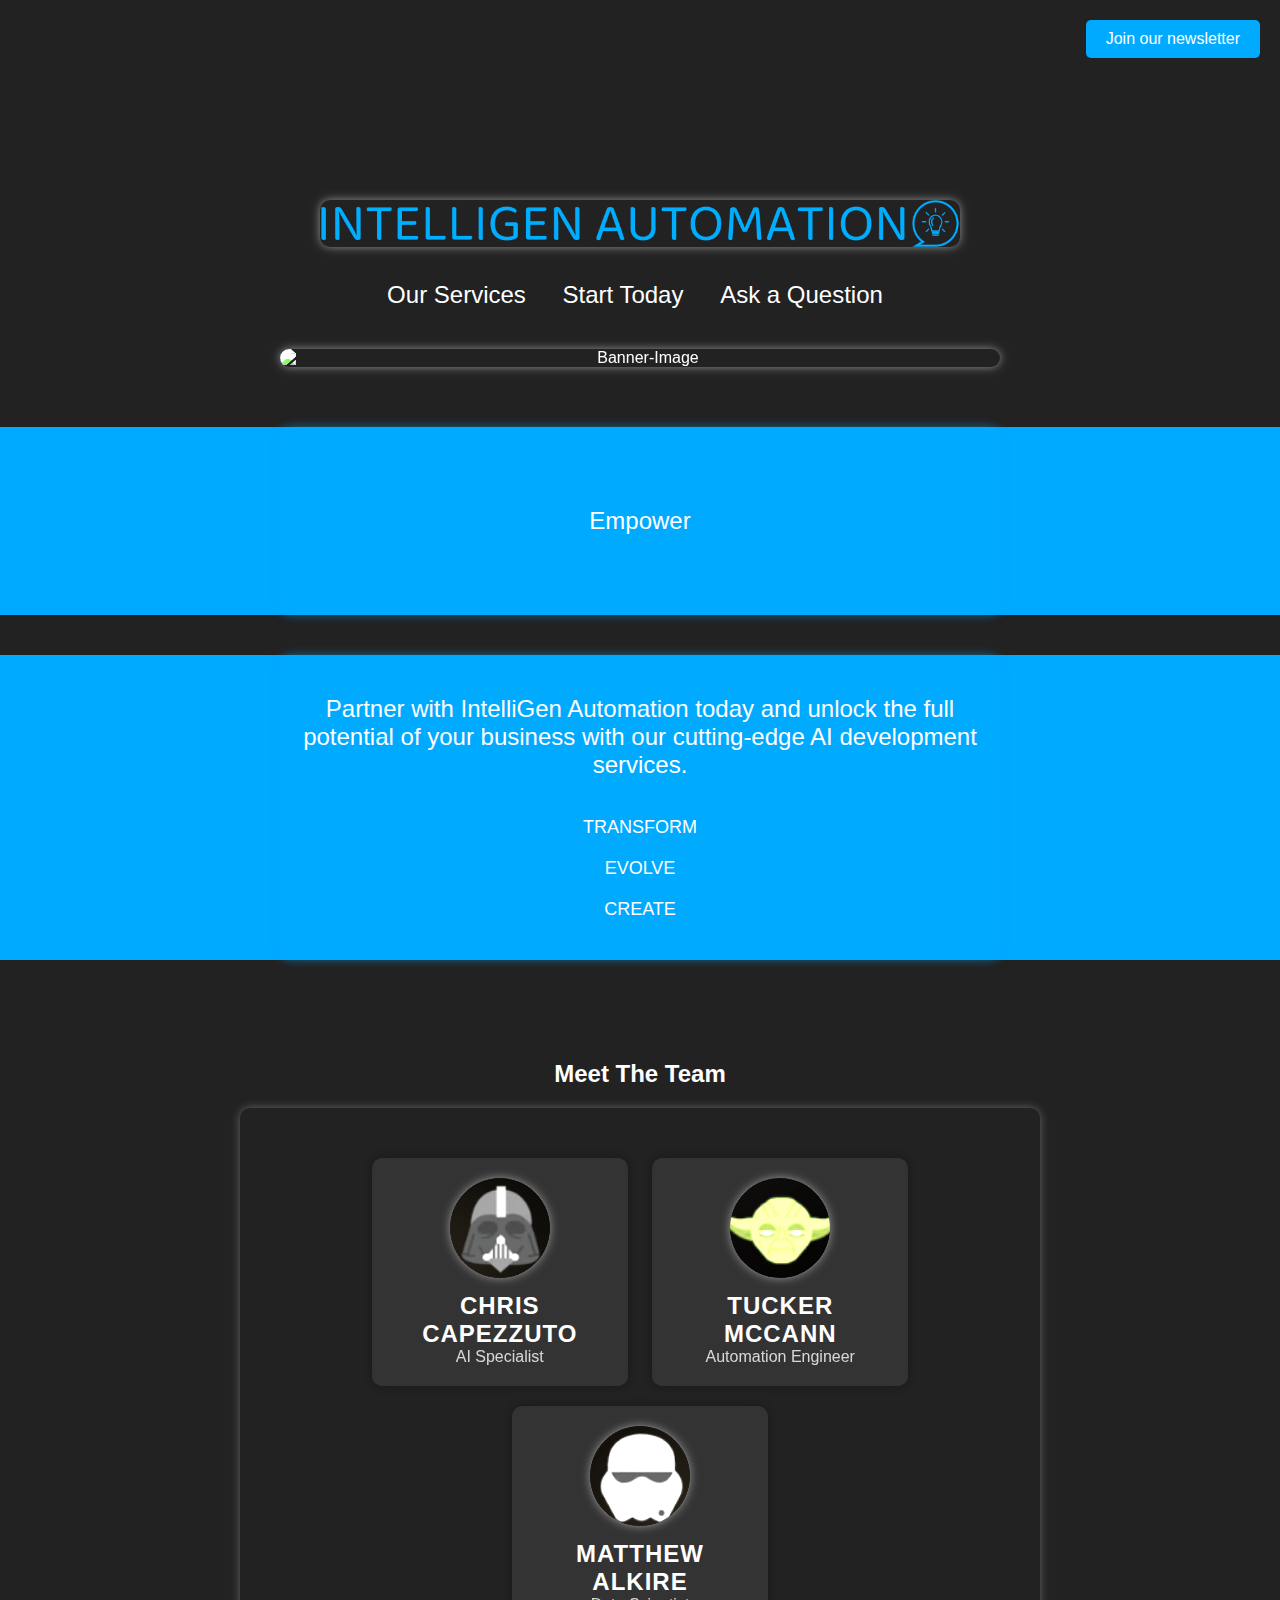
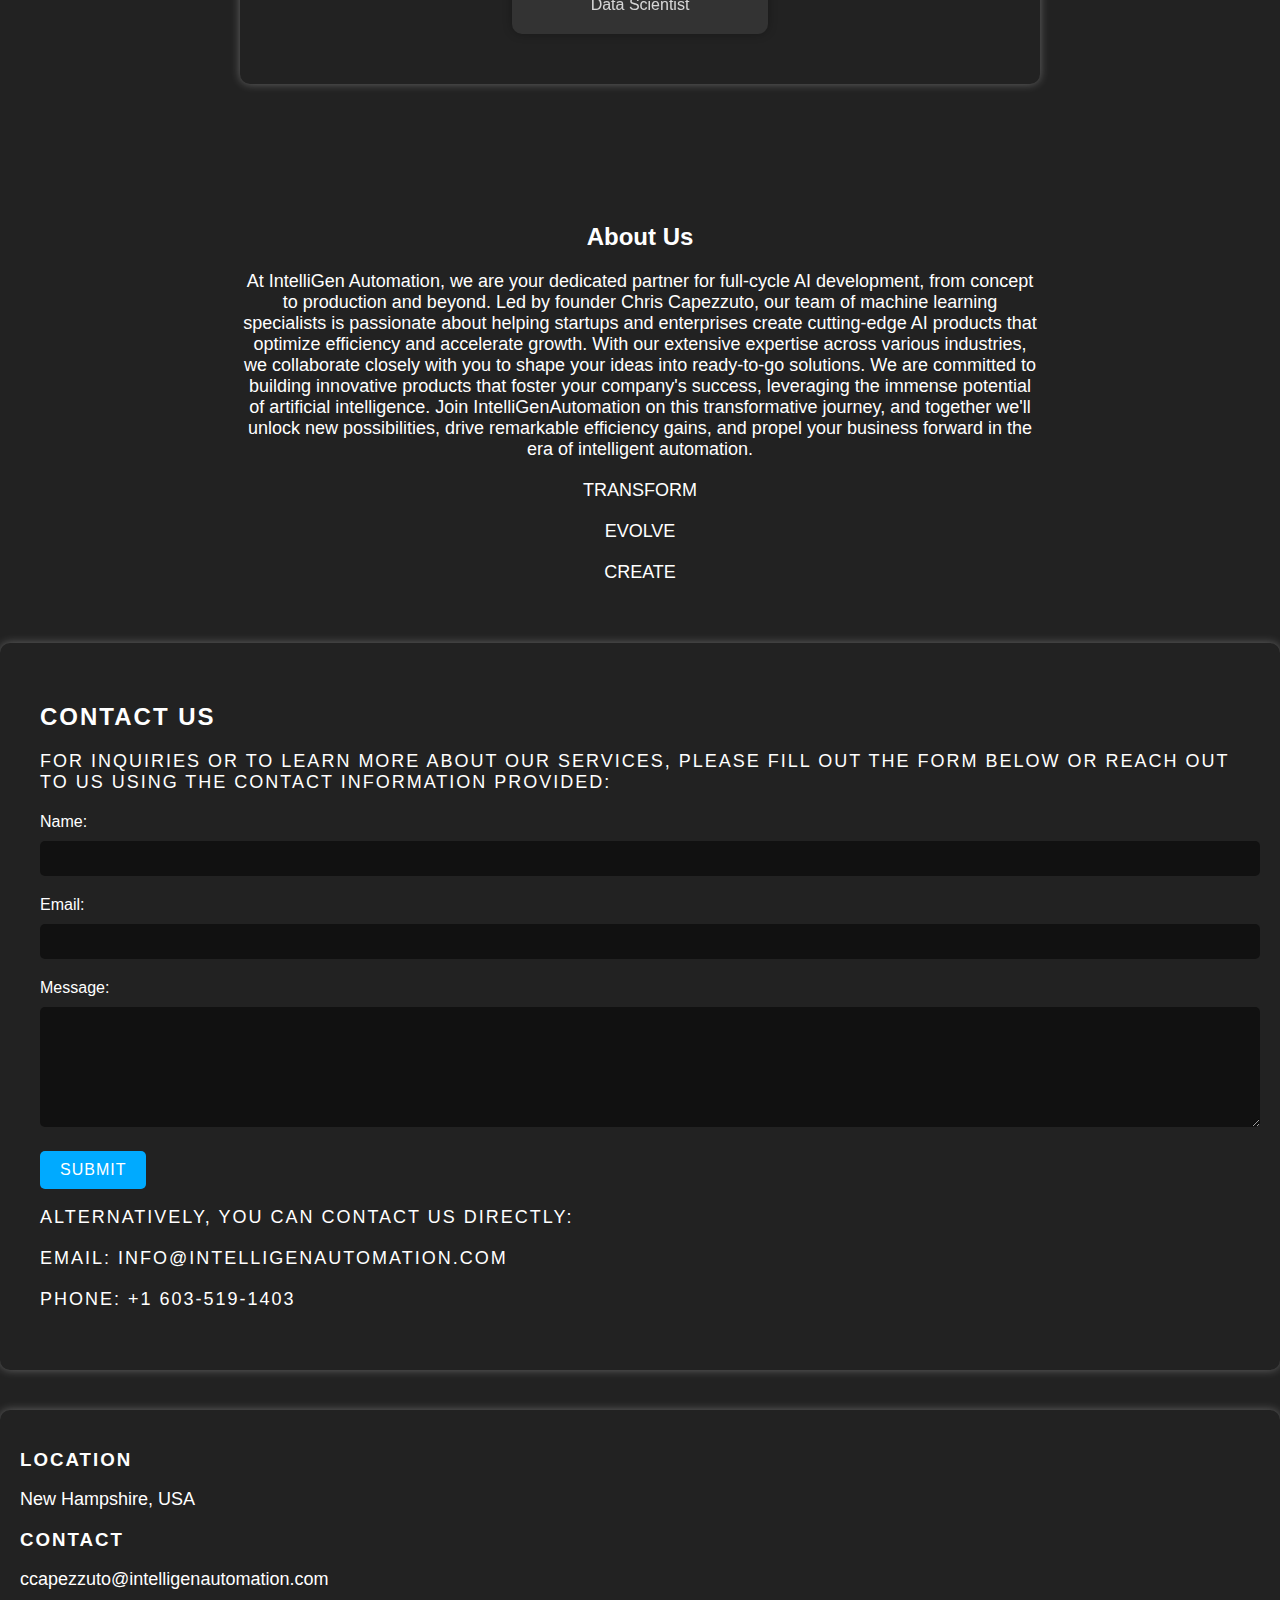
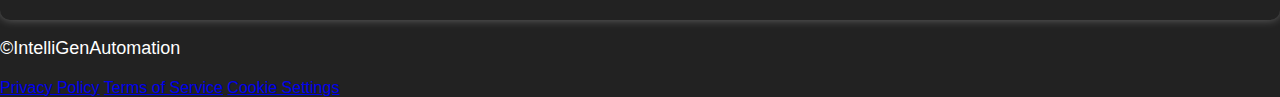
==== index.html @ 54eccbd4 "Add files via upload" ====
<!DOCTYPE html>
<html>
<head>
  <title>IntelliGen Automation</title>
  <style>

    body {
      background-color: #222;
      color: white;
      margin: 0;
      padding: 0;
      font-family: Arial, sans-serif;
    }

    .container {
      max-width: 800px;
      margin: 0 auto;
      padding: 40px;
      text-align: center;
    }

 .newsletter-button {
      position: absolute;
      top: 20px;
      right: 20px;
      padding: 10px 20px;
      background-color: #00aaff;
      color: white;
      border: none;
      border-radius: 5px;
      font-size: 16px;
      cursor: pointer;
    }

    h1 {
      font-size: 48px;
      margin-bottom: 20px;
      text-transform: ;
      letter-spacing: 2px;
    }

    p {
      font-size: 18px;
      margin-bottom: 20px;
    }

    .blue-background {
      background-color: #00aaff;
      padding: 20px;
      margin-bottom: 40px;
      border-radius: 10px;
      box-shadow: 0 0 10px rgba(0, 170, 255, 0.5);
  position: relative;
}

.blue-content {
  max-width: 800px;
  margin: 0 auto;
  width: 100%;
  text-align: center;
  position: relative;
  z-index: 1;
}

#empower-text {
  font-size: 24px;
  margin: 0;
  padding: 20px 0;
  color: white;
}

.blue-background::before {
  content: '';
  position: absolute;
  top: 0;
  left: 50%;
  transform: translateX(-50%);
  width: 100vw;
  height: 100%;
  background-color: #00aaff;
  z-index: -1;
}

    img {
      width: 100%;
      max-width: 800px;
      height: auto;
      filter: brightness(150%) saturate(100%);
      margin-bottom: 20px;
      border-radius: 10px;
    }

    .header {
      display: flex;
      flex-direction: column;
      align-items: center;
      margin-bottom: 40px;
      position: relative;
    }

    .nav-tabs {
      font-size: 24px;
      margin-top: 10px;
    }

    .nav-tabs ul {
      list-style-type: none;
      margin: 0;
      padding: 0;
    }

    .nav-tabs ul li {
      display: inline-block;
      margin-right: 10px;
    }

    .nav-tabs ul li a {
      color: white;
      text-decoration: none;
      padding: 5px 10px;
    }

    .nav-tabs ul li a:hover {
      background-color: #666;
      border-radius: 5px;
    }

    .team-section {
      background-color: #222;
      padding: 40px;
      margin-bottom: 40px;
      border-radius: 10px;
      box-shadow: 0 0 10px rgba(255, 255, 255, 0.3);
    }

    .team-member {
      display: inline-block;
      width: 30%;
      margin: 10px;
      padding: 20px;
      background-color: #333;
      border-radius: 10px;
      text-align: center;
      box-shadow: 0 0 10px rgba(0, 0, 0, 0.3);
    }

    .team-member img {
      width: 100px;
      height: 100px;
      border-radius: 50%;
      object-fit: cover;
      margin-bottom: 10px;
    }

    .team-member h3 {
      font-size: 24px;
      margin: 0;
      text-transform: uppercase;
      letter-spacing: 1px;
    }

    .team-member p {
      font-size: 16px;
      margin: 0;
      opacity: 0.8;
    }

    .contact-section {
      background-color: #222;
      padding: 40px;
      margin-bottom: 40px;
      border-radius: 10px;
      box-shadow: 0 0 10px rgba(255, 255, 255, 0.3);
    }

    .contact-section h2,
    .contact-section p {
      color: white;
      text-transform: uppercase;
      letter-spacing: 2px;
    }

    .contact-section form {
      margin-top: 20px;
    }

    .contact-section label {
      display: block;
      font-size: 16px;
      margin-bottom: 10px;
      text-align: left;
    }

    .contact-section input[type="text"],
    .contact-section input[type="email"],
    .contact-section textarea {
      width: 100%;
      padding: 10px;
      border-radius: 5px;
      border: none;
      background-color: #111;
      color: white;
      margin-bottom: 20px;
    }

    .contact-section textarea {
      height: 100px;
    }

    .contact-section input[type="submit"] {
      background-color: #00aaff;
      color: white;
      padding: 10px 20px;
      border: none;
      border-radius: 5px;
      cursor: pointer;
      font-size: 16px;
      text-transform: uppercase;
      letter-spacing: 1px;
      transition: background-color 0.3s ease;
    }

    .contact-section input[type="submit"]:hover {
      background-color: #0094d8;
    }

    .bottom-section {
      background-color: #222;
      padding: 20px;
      border-radius: 10px;
      box-shadow: 0 0 10px rgba(255, 255, 255, 0.3);
    }

    .bottom-section h3 {
      color: white;
      text-transform: uppercase;
      letter-spacing: 2px;
      margin-bottom: 10px;
    }

    .bottom-section p {
      color: white;
      margin-bottom: 10px;
    }

 img {
    box-shadow: 0 0 10px rgba(255, 255, 255, 0.5);
  }

.about-section h2 {
      font-size: 50px;
      margin: 0;
   .logo-container {
      text-align: center;
    }


    .logo {
      width: 400px; /* Adjust the width to make it larger */
      height: auto;
    }

 body {
      background-color: black;
      color: white;
      font-family: Arial, sans-serif;
      margin: 0; /* Remove default body margin */
    }

    .container {
      max-width: 800px;
      margin: 0 auto;
      padding: 40px;
      text-align: center;
      display: flex; /* Use flexbox to center the logo horizontally */
      justify-content: center;
      align-items: center;
      flex-direction: column; /* Vertically stack elements */
    }

    .logo-container {
      position: absolute;
      top: 20px;
      left: 20px; /* Change right to left to position at top left corner */
    }

    .logo-button {
      display: inline-block;
      padding: 10px 15px;
      border: 1px solid white;
      border-radius: 5px;
      background-color: transparent;
      text-decoration: none;
    }

    .logo {
      width: 150px; /* Adjust the width to your logo's size */
      height: auto;
    }

    .footer {
      margin-top: 20px;
    }

    .footer-links {
      display: flex;
      justify-content: center;
    }

    .footer-links a {
      color: white;
      margin: 0 10px;
      text-decoration: none;
    }
  </style>
 <script>
    document.addEventListener("DOMContentLoaded", function() {
      animateText("empower-text");
    });

    function animateText(elementId) {
      var element = document.getElementById(elementId);
      var text = element.innerHTML;
      element.innerHTML = "";

      var index = 0;
      var timer = setInterval(function() {
        element.innerHTML += text[index];
        index++;
        if (index >= text.length) {
          clearInterval(timer);
        }
      }, 100);
    }

  </script>

</head>
<body>
  <div class="container">
<div class="container">

    </div>

 <div class="container">
    <button class="newsletter-button">Join our newsletter</button>

    <div class="header">
<div class="container">
    <div class="logo-container">
      <!-- Add the "logo" class to the logo -->
      <img src="logo.png" alt="IntelliGen Automation Logo" class="logo">
    </div>
      <div class="nav-tabs">
        <ul>
          <li><a href="OurServices.html">Our Services</a></li>
          <li><a href="StartToday.html">Start Today</a></li>
  <li><a href="Askaquestion.html">Ask a Question</a></li>
        </ul>
      </div>
    </div>
<img src="file:///C:/Users/Chris/Desktop/IntelliGenAutomation/imagebanner.png" alt="Banner-Image">
  </div>


   <div class="blue-background">
  <div class="blue-content">
    <div class="container">
      <p id="empower-text" class="letter-anim">Empowering businesses through AI-driven solutions.</p>
    </div>
  </div>
</div>

   <div class="blue-background">
  <div class="blue-content">
    <p id="empower-text" class="letter-anim"> Partner with IntelliGen Automation today and unlock the full potential of your business with our cutting-edge AI development services.</p>
<p>TRANSFORM</p>
  </div>
<p>EVOLVE</p>
<p>CREATE</p>

  </div>
</div>



      <div id="meet-the-team">
        <h2>Meet The Team</h2>
        <div class="team-section">
          <div class="team-member">
            <img src="vader.png" alt="vader">
            <h3>Chris Capezzuto</h3>
            <p>AI Specialist</p>
          </div>
          <div class="team-member">
            <img src="yoda.png" alt="yoda">
            <h3>Tucker McCann</h3>
            <p>Automation Engineer</p>
          </div>
          <div class="team-member">
            <img src="trooper.png" alt="trooper">
            <h3>Matthew Alkire</h3>
            <p>Data Scientist</p>
          </div>
        </div>
      </div>
    </div>

  <div class="about-section">
  </div>
  </div>
  <div class="container">
        <h2>About Us</h2>
        <p>At IntelliGen Automation, we are your dedicated partner for full-cycle AI development, from concept to production and beyond. Led by founder Chris Capezzuto, our team of machine learning specialists is passionate about helping startups and enterprises create cutting-edge AI products that optimize efficiency and accelerate growth. With our extensive expertise across various industries, we collaborate closely with you to shape your ideas into ready-to-go solutions. We are committed to building innovative products that foster your company's success, leveraging the immense potential of artificial intelligence. Join IntelliGenAutomation on this transformative journey, and together we'll unlock new possibilities, drive remarkable efficiency gains, and propel your business forward in the era of intelligent automation.</p>
<p>TRANSFORM</p>
<p>EVOLVE</p>
<p>CREATE</p>
  </div>

        <!-- Add more content as needed -->
      </div>
  </div>
  </div>
  </div>
    </div>

    <div class="contact-section">
      <div id="contact">
        <h2>Contact Us</h2>
        <p>For inquiries or to learn more about our services, please fill out the form below or reach out to us using the contact information provided:</p>

        <form>
          <label for="name">Name:</label>
          <input type="text" id="name" name="name" required>

          <label for="email">Email:</label>
          <input type="email" id="email" name="email" required>

          <label for="message">Message:</label>
          <textarea id="message" name="message" required></textarea>

          <input type="submit" value="Submit">
        </form>

        <p>Alternatively, you can contact us directly:</p>
        <p>Email: info@intelligenautomation.com</p>
        <p>Phone: +1 603-519-1403</p>
      </div>
    </div>

    <div class="bottom-section">
      <h3>Location</h3>
      <p>New Hampshire, USA</p>
      <h3>Contact</h3>
      <p>ccapezzuto@intelligenautomation.com</p>
    </div>
  </div>

    <div class="footer">
      <p>©IntelliGenAutomation</p>
      <div class="footer-links">
        <a href="#">Privacy Policy</a>
        <a href="#">Terms of Service</a>
        <a href="#">Cookie Settings</a>
      </div>
    </div>
  </div>
</body>
</html>
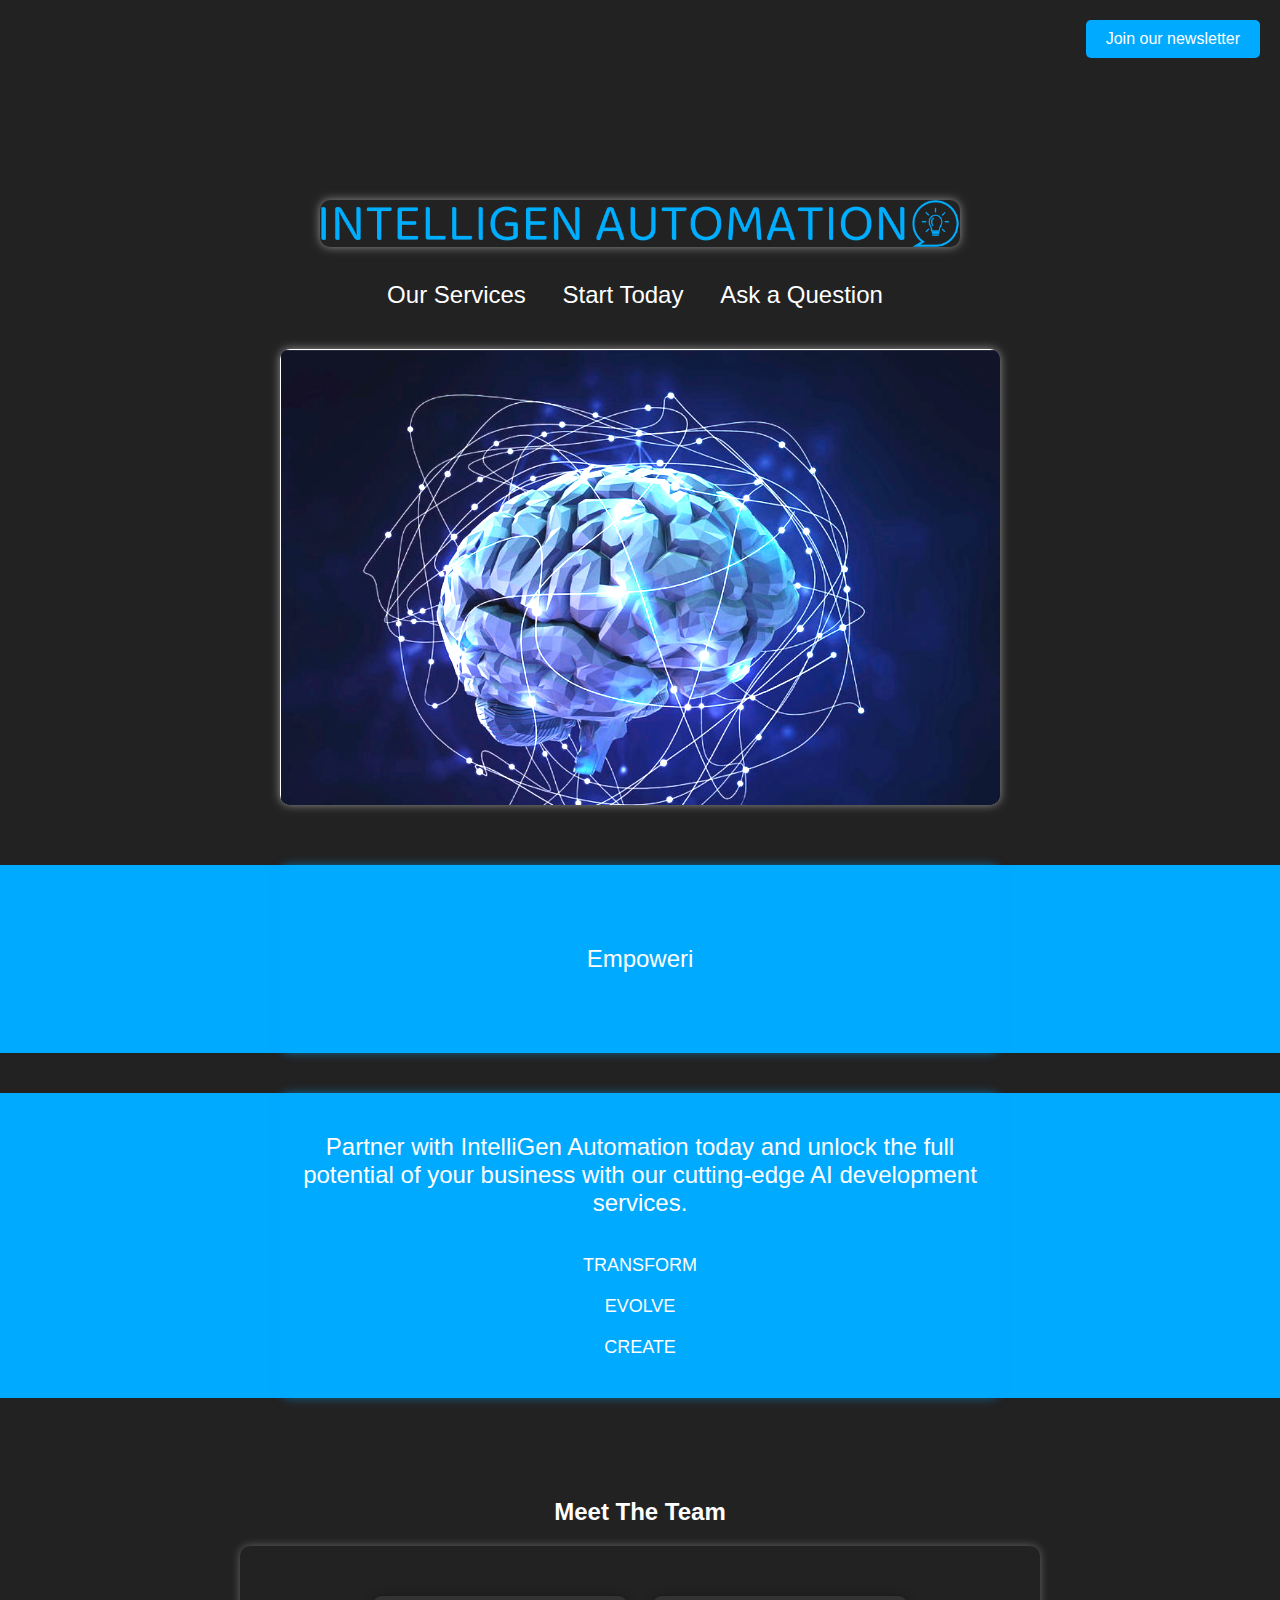
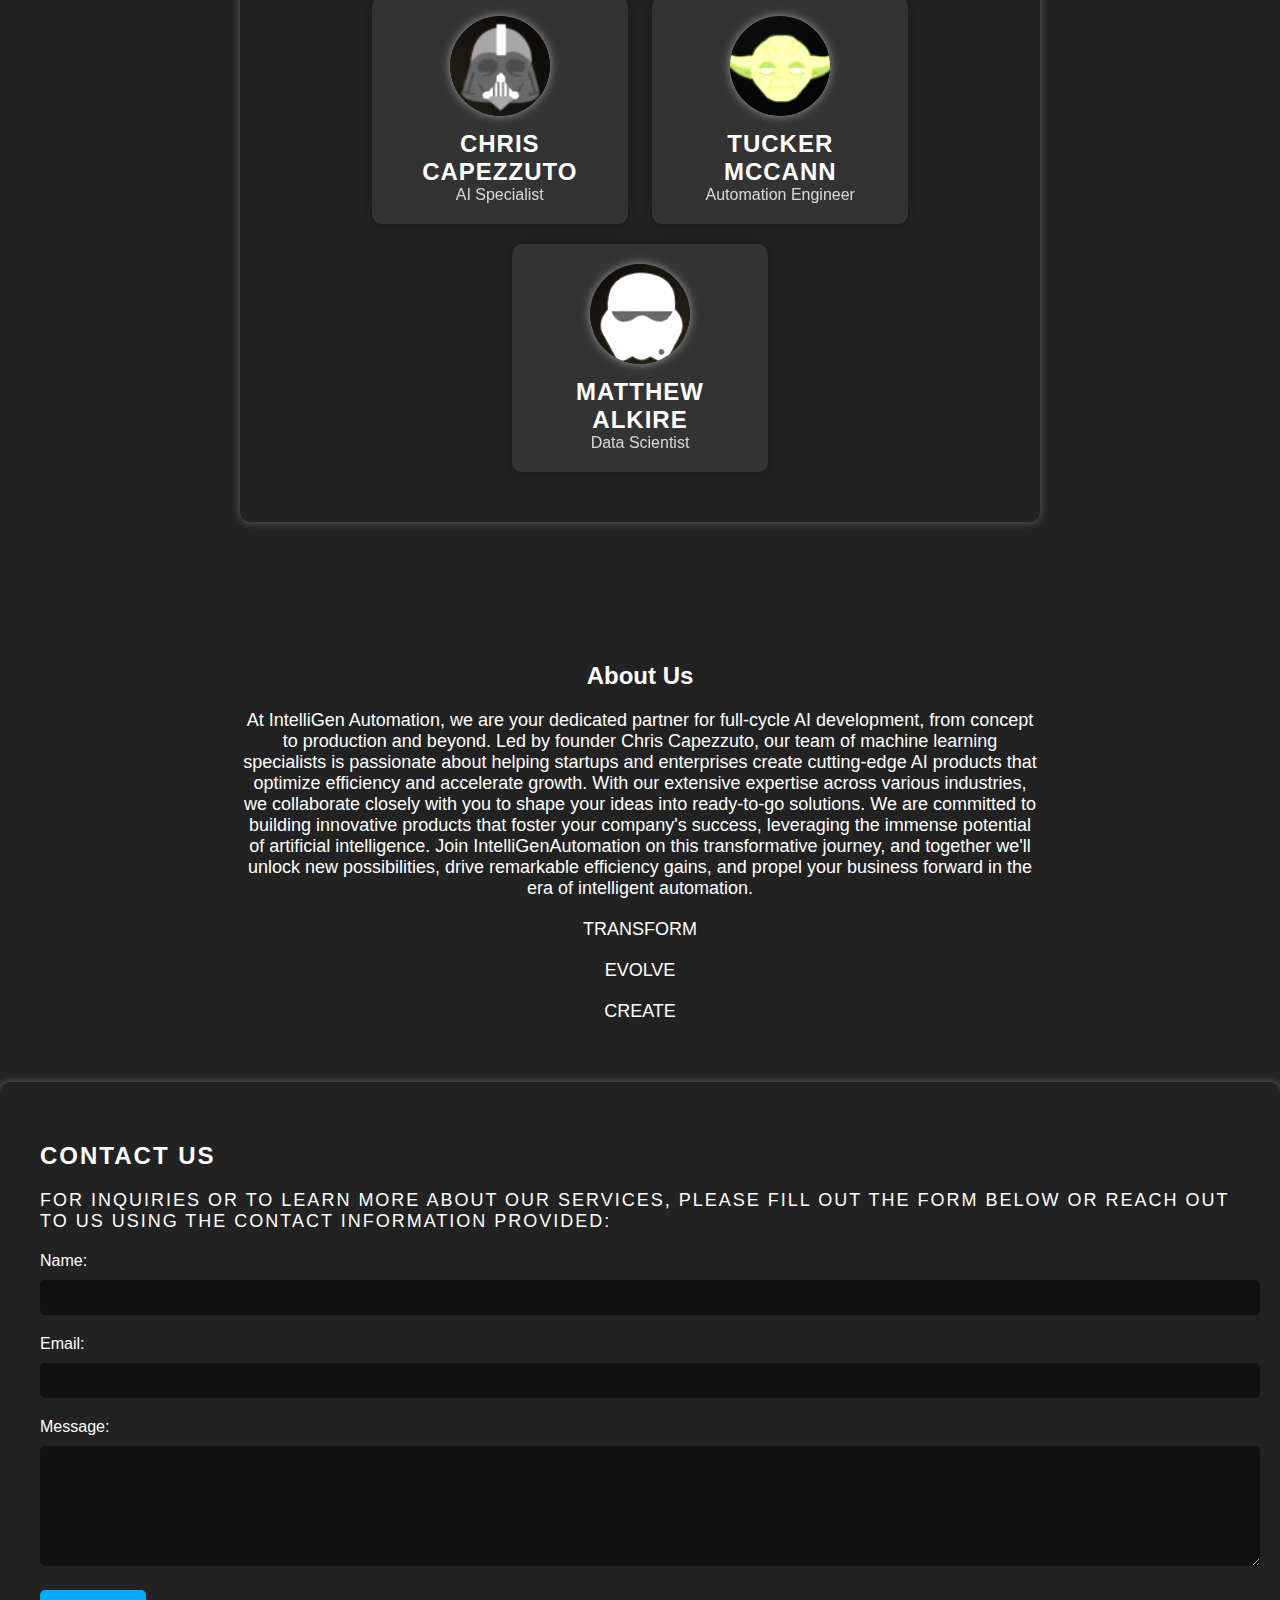
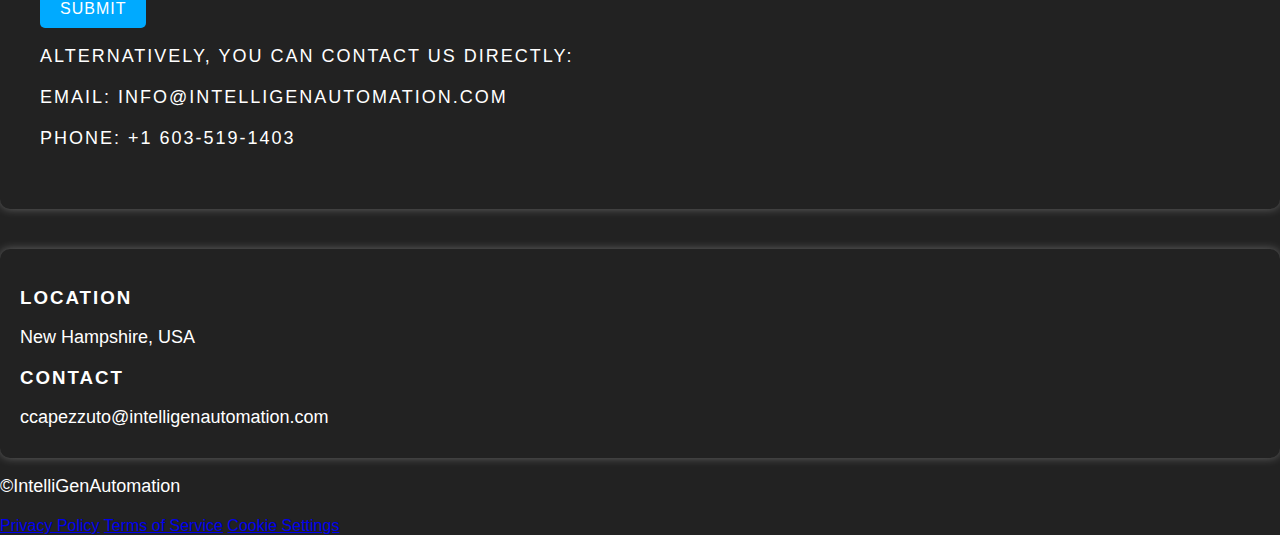
==== commit 4916a766: "Add files via upload" ====
--- a/index.html
+++ b/index.html
@@ -359,7 +359,7 @@
         </ul>
       </div>
     </div>
-<img src="file:///C:/Users/Chris/Desktop/IntelliGenAutomation/imagebanner.png" alt="Banner-Image">
+ <img src="imagebanner.png" alt="image banner" >
   </div>
 
 
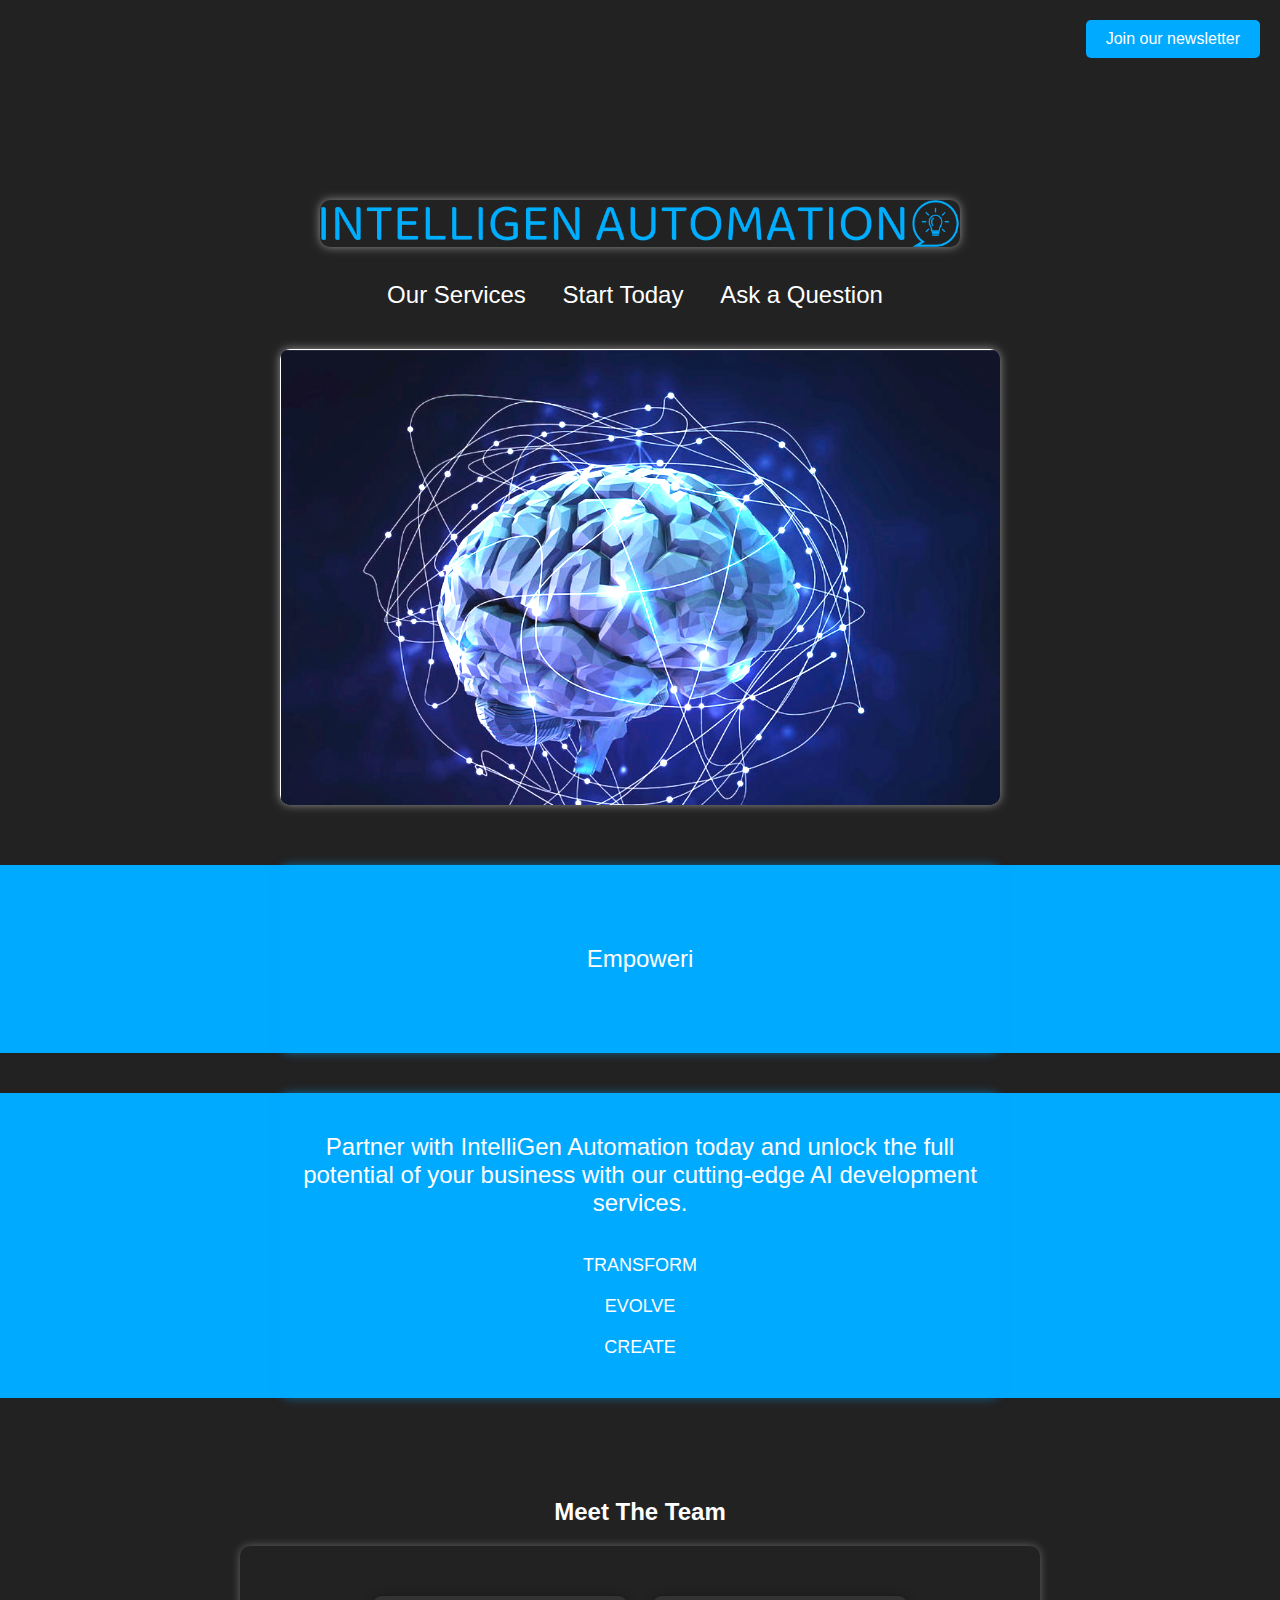
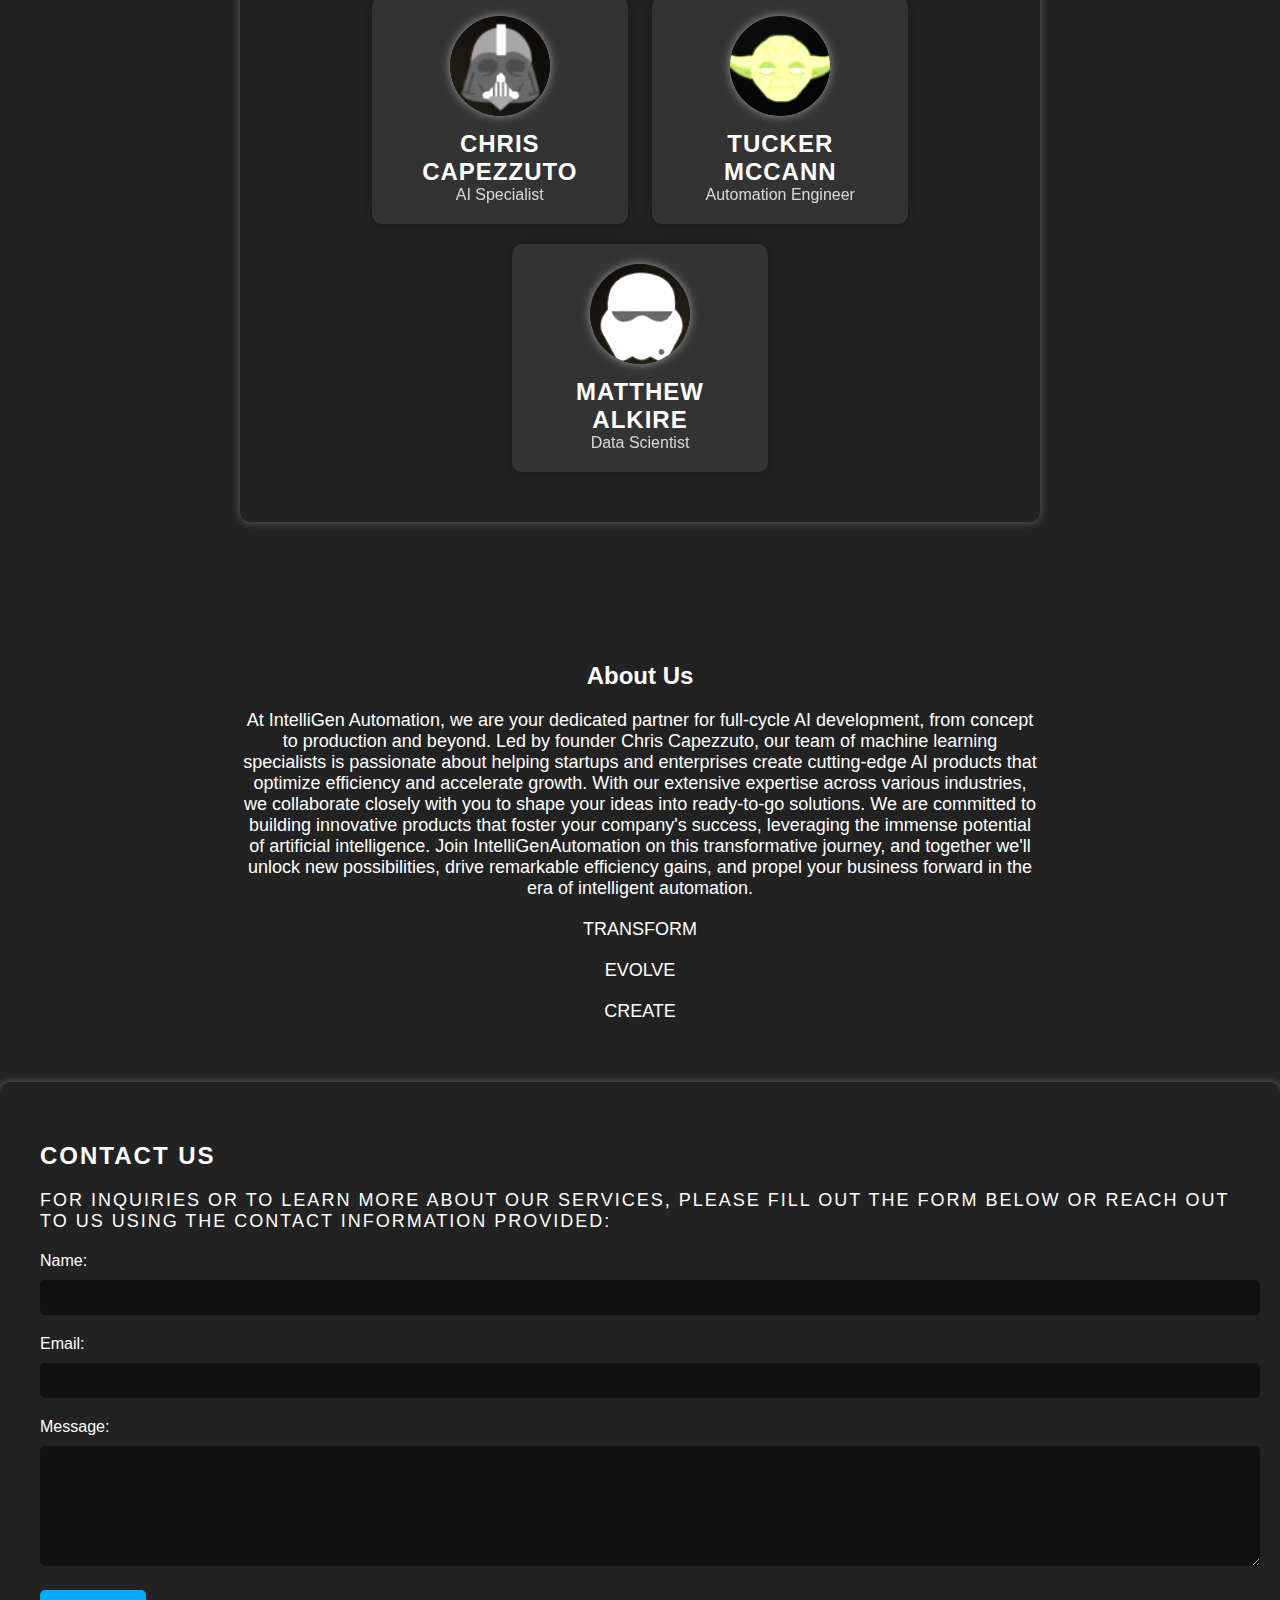
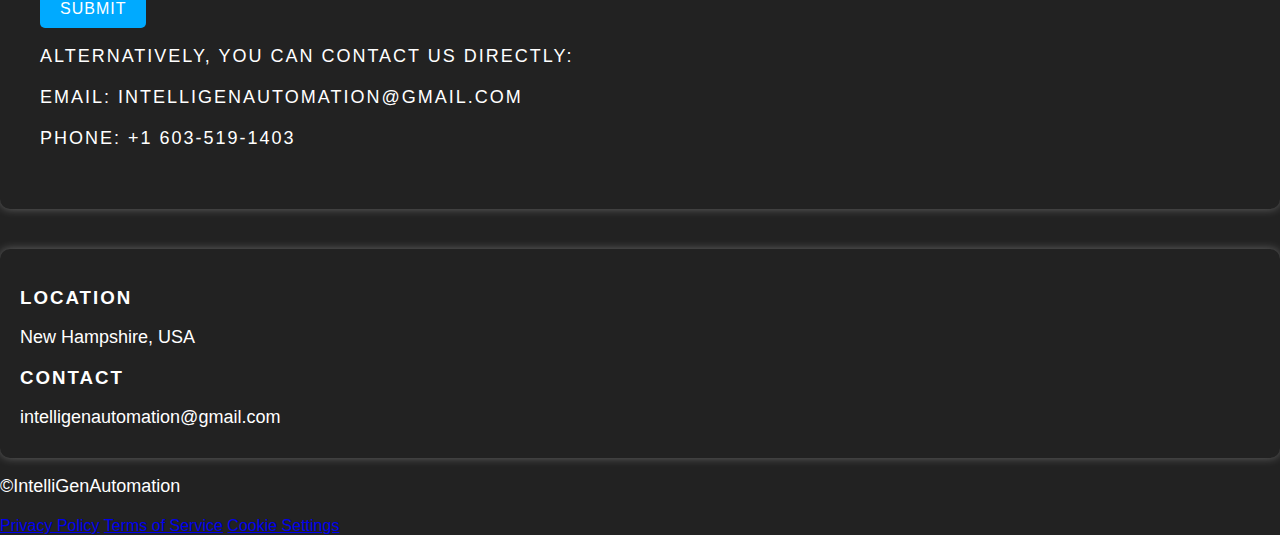
==== commit 6f7143f8: "Add files via upload" ====
--- a/index.html
+++ b/index.html
@@ -443,7 +443,7 @@
         </form>
 
         <p>Alternatively, you can contact us directly:</p>
-        <p>Email: info@intelligenautomation.com</p>
+        <p>Email: intelligenautomation@gmail.com </p>
         <p>Phone: +1 603-519-1403</p>
       </div>
     </div>
@@ -452,7 +452,7 @@
       <h3>Location</h3>
       <p>New Hampshire, USA</p>
       <h3>Contact</h3>
-      <p>ccapezzuto@intelligenautomation.com</p>
+      <p>intelligenautomation@gmail.com</p>
     </div>
   </div>
 
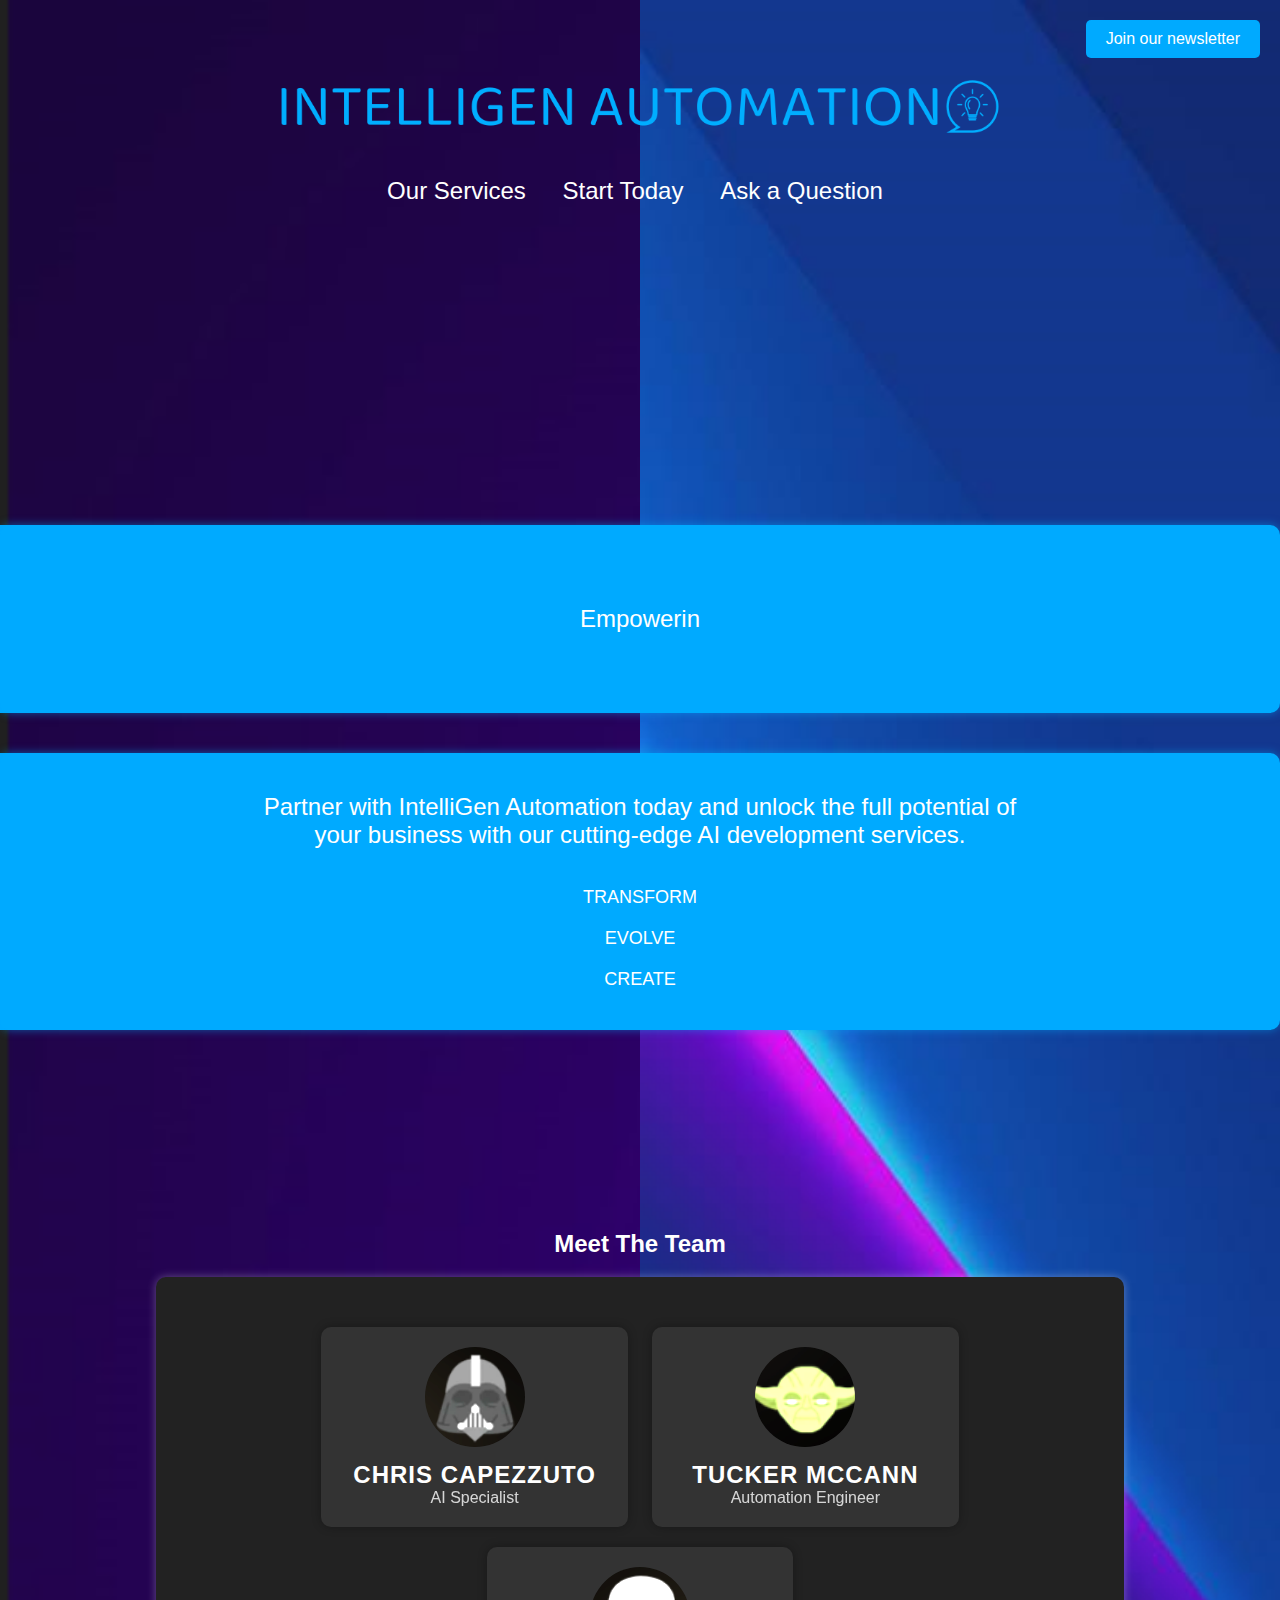
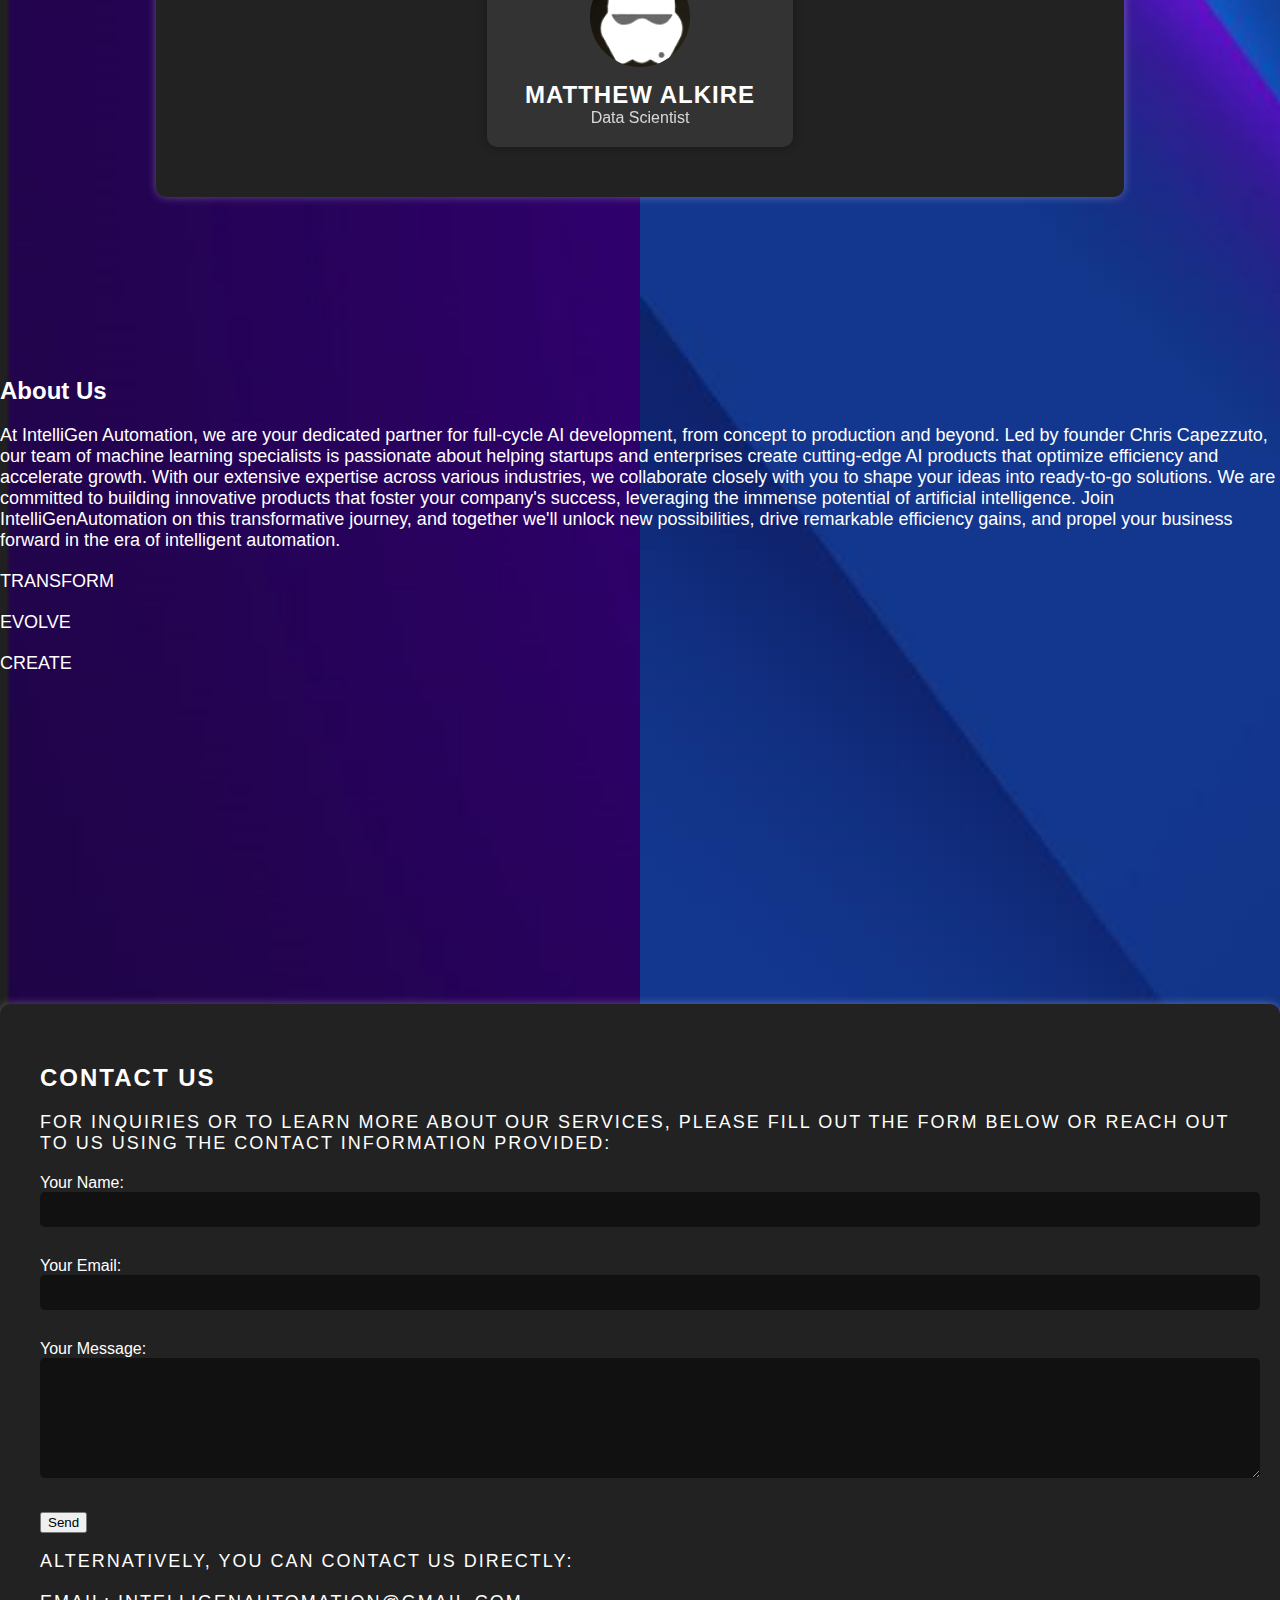
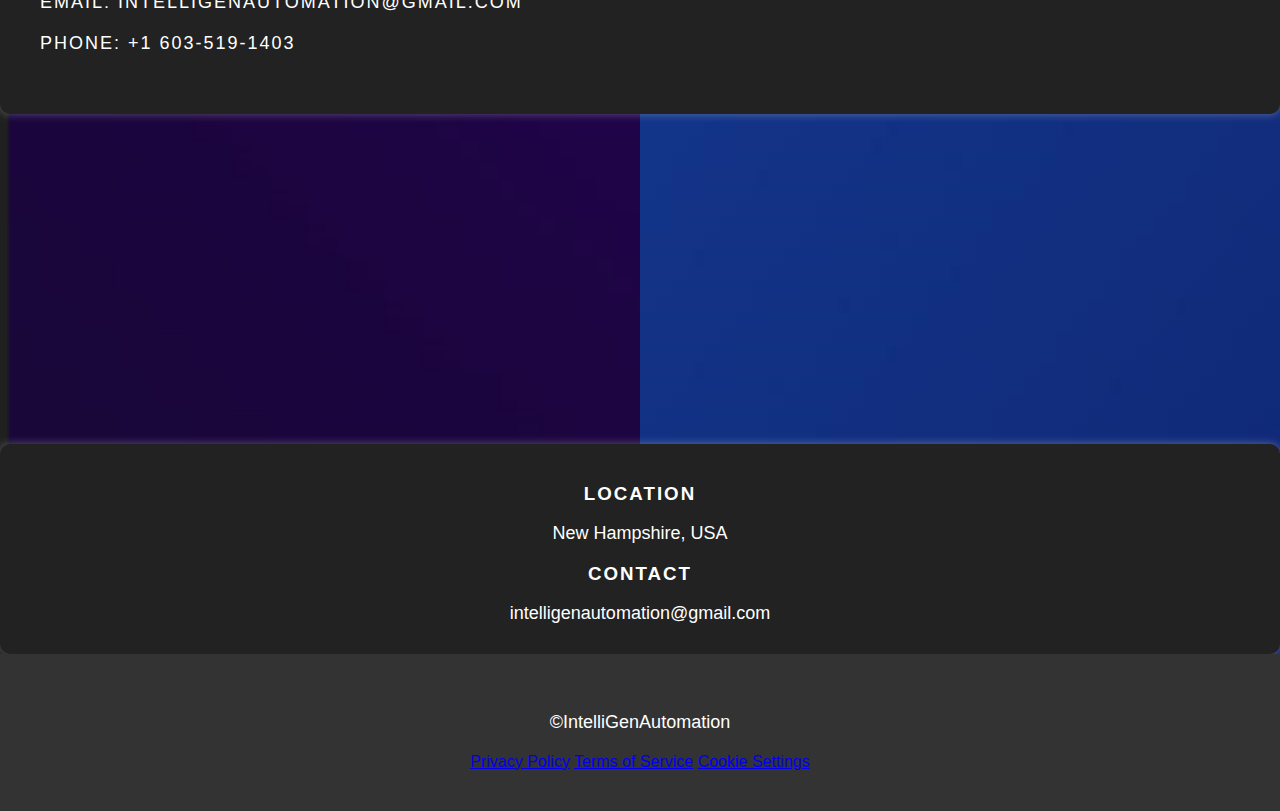
==== commit b8f44d39: "Add files via upload" ====
--- a/index.html
+++ b/index.html
@@ -1,318 +1,7 @@
 <!DOCTYPE html>
 <html>
 <head>
-  <title>IntelliGen Automation</title>
-  <style>
 
-    body {
-      background-color: #222;
-      color: white;
-      margin: 0;
-      padding: 0;
-      font-family: Arial, sans-serif;
-    }
-
-    .container {
-      max-width: 800px;
-      margin: 0 auto;
-      padding: 40px;
-      text-align: center;
-    }
-
- .newsletter-button {
-      position: absolute;
-      top: 20px;
-      right: 20px;
-      padding: 10px 20px;
-      background-color: #00aaff;
-      color: white;
-      border: none;
-      border-radius: 5px;
-      font-size: 16px;
-      cursor: pointer;
-    }
-
-    h1 {
-      font-size: 48px;
-      margin-bottom: 20px;
-      text-transform: ;
-      letter-spacing: 2px;
-    }
-
-    p {
-      font-size: 18px;
-      margin-bottom: 20px;
-    }
-
-    .blue-background {
-      background-color: #00aaff;
-      padding: 20px;
-      margin-bottom: 40px;
-      border-radius: 10px;
-      box-shadow: 0 0 10px rgba(0, 170, 255, 0.5);
-  position: relative;
-}
-
-.blue-content {
-  max-width: 800px;
-  margin: 0 auto;
-  width: 100%;
-  text-align: center;
-  position: relative;
-  z-index: 1;
-}
-
-#empower-text {
-  font-size: 24px;
-  margin: 0;
-  padding: 20px 0;
-  color: white;
-}
-
-.blue-background::before {
-  content: '';
-  position: absolute;
-  top: 0;
-  left: 50%;
-  transform: translateX(-50%);
-  width: 100vw;
-  height: 100%;
-  background-color: #00aaff;
-  z-index: -1;
-}
-
-    img {
-      width: 100%;
-      max-width: 800px;
-      height: auto;
-      filter: brightness(150%) saturate(100%);
-      margin-bottom: 20px;
-      border-radius: 10px;
-    }
-
-    .header {
-      display: flex;
-      flex-direction: column;
-      align-items: center;
-      margin-bottom: 40px;
-      position: relative;
-    }
-
-    .nav-tabs {
-      font-size: 24px;
-      margin-top: 10px;
-    }
-
-    .nav-tabs ul {
-      list-style-type: none;
-      margin: 0;
-      padding: 0;
-    }
-
-    .nav-tabs ul li {
-      display: inline-block;
-      margin-right: 10px;
-    }
-
-    .nav-tabs ul li a {
-      color: white;
-      text-decoration: none;
-      padding: 5px 10px;
-    }
-
-    .nav-tabs ul li a:hover {
-      background-color: #666;
-      border-radius: 5px;
-    }
-
-    .team-section {
-      background-color: #222;
-      padding: 40px;
-      margin-bottom: 40px;
-      border-radius: 10px;
-      box-shadow: 0 0 10px rgba(255, 255, 255, 0.3);
-    }
-
-    .team-member {
-      display: inline-block;
-      width: 30%;
-      margin: 10px;
-      padding: 20px;
-      background-color: #333;
-      border-radius: 10px;
-      text-align: center;
-      box-shadow: 0 0 10px rgba(0, 0, 0, 0.3);
-    }
-
-    .team-member img {
-      width: 100px;
-      height: 100px;
-      border-radius: 50%;
-      object-fit: cover;
-      margin-bottom: 10px;
-    }
-
-    .team-member h3 {
-      font-size: 24px;
-      margin: 0;
-      text-transform: uppercase;
-      letter-spacing: 1px;
-    }
-
-    .team-member p {
-      font-size: 16px;
-      margin: 0;
-      opacity: 0.8;
-    }
-
-    .contact-section {
-      background-color: #222;
-      padding: 40px;
-      margin-bottom: 40px;
-      border-radius: 10px;
-      box-shadow: 0 0 10px rgba(255, 255, 255, 0.3);
-    }
-
-    .contact-section h2,
-    .contact-section p {
-      color: white;
-      text-transform: uppercase;
-      letter-spacing: 2px;
-    }
-
-    .contact-section form {
-      margin-top: 20px;
-    }
-
-    .contact-section label {
-      display: block;
-      font-size: 16px;
-      margin-bottom: 10px;
-      text-align: left;
-    }
-
-    .contact-section input[type="text"],
-    .contact-section input[type="email"],
-    .contact-section textarea {
-      width: 100%;
-      padding: 10px;
-      border-radius: 5px;
-      border: none;
-      background-color: #111;
-      color: white;
-      margin-bottom: 20px;
-    }
-
-    .contact-section textarea {
-      height: 100px;
-    }
-
-    .contact-section input[type="submit"] {
-      background-color: #00aaff;
-      color: white;
-      padding: 10px 20px;
-      border: none;
-      border-radius: 5px;
-      cursor: pointer;
-      font-size: 16px;
-      text-transform: uppercase;
-      letter-spacing: 1px;
-      transition: background-color 0.3s ease;
-    }
-
-    .contact-section input[type="submit"]:hover {
-      background-color: #0094d8;
-    }
-
-    .bottom-section {
-      background-color: #222;
-      padding: 20px;
-      border-radius: 10px;
-      box-shadow: 0 0 10px rgba(255, 255, 255, 0.3);
-    }
-
-    .bottom-section h3 {
-      color: white;
-      text-transform: uppercase;
-      letter-spacing: 2px;
-      margin-bottom: 10px;
-    }
-
-    .bottom-section p {
-      color: white;
-      margin-bottom: 10px;
-    }
-
- img {
-    box-shadow: 0 0 10px rgba(255, 255, 255, 0.5);
-  }
-
-.about-section h2 {
-      font-size: 50px;
-      margin: 0;
-   .logo-container {
-      text-align: center;
-    }
-
-
-    .logo {
-      width: 400px; /* Adjust the width to make it larger */
-      height: auto;
-    }
-
- body {
-      background-color: black;
-      color: white;
-      font-family: Arial, sans-serif;
-      margin: 0; /* Remove default body margin */
-    }
-
-    .container {
-      max-width: 800px;
-      margin: 0 auto;
-      padding: 40px;
-      text-align: center;
-      display: flex; /* Use flexbox to center the logo horizontally */
-      justify-content: center;
-      align-items: center;
-      flex-direction: column; /* Vertically stack elements */
-    }
-
-    .logo-container {
-      position: absolute;
-      top: 20px;
-      left: 20px; /* Change right to left to position at top left corner */
-    }
-
-    .logo-button {
-      display: inline-block;
-      padding: 10px 15px;
-      border: 1px solid white;
-      border-radius: 5px;
-      background-color: transparent;
-      text-decoration: none;
-    }
-
-    .logo {
-      width: 150px; /* Adjust the width to your logo's size */
-      height: auto;
-    }
-
-    .footer {
-      margin-top: 20px;
-    }
-
-    .footer-links {
-      display: flex;
-      justify-content: center;
-    }
-
-    .footer-links a {
-      color: white;
-      margin: 0 10px;
-      text-decoration: none;
-    }
-  </style>
  <script>
     document.addEventListener("DOMContentLoaded", function() {
       animateText("empower-text");
@@ -334,19 +23,15 @@
     }
 
   </script>
-
+<head>
+  <title>Your Page Title</title>
+  <link rel="stylesheet" href="styles.css">
 </head>
 <body>
-  <div class="container">
-<div class="container">
-
-    </div>
-
  <div class="container">
     <button class="newsletter-button">Join our newsletter</button>
-
-    <div class="header">
-<div class="container">
+  <div class="header">
+   <div class="container">
     <div class="logo-container">
       <!-- Add the "logo" class to the logo -->
       <img src="logo.png" alt="IntelliGen Automation Logo" class="logo">
@@ -359,95 +44,93 @@
         </ul>
       </div>
     </div>
- <img src="imagebanner.png" alt="image banner" >
+  </div>
+  </div>
   </div>
 
-
-   <div class="blue-background">
-  <div class="blue-content">
-    <div class="container">
-      <p id="empower-text" class="letter-anim">Empowering businesses through AI-driven solutions.</p>
-    </div>
-  </div>
-</div>
-
-   <div class="blue-background">
-  <div class="blue-content">
-    <p id="empower-text" class="letter-anim"> Partner with IntelliGen Automation today and unlock the full potential of your business with our cutting-edge AI development services.</p>
-<p>TRANSFORM</p>
-  </div>
-<p>EVOLVE</p>
-<p>CREATE</p>
-
-  </div>
-</div>
-
-
-
-      <div id="meet-the-team">
-        <h2>Meet The Team</h2>
-        <div class="team-section">
-          <div class="team-member">
-            <img src="vader.png" alt="vader">
-            <h3>Chris Capezzuto</h3>
-            <p>AI Specialist</p>
-          </div>
-          <div class="team-member">
-            <img src="yoda.png" alt="yoda">
-            <h3>Tucker McCann</h3>
-            <p>Automation Engineer</p>
-          </div>
-          <div class="team-member">
-            <img src="trooper.png" alt="trooper">
-            <h3>Matthew Alkire</h3>
-            <p>Data Scientist</p>
-          </div>
+  <div class="block1">
+    <div class="blue-background">
+      <div class="blue-content">
+        <div class="container">
+          <p id="empower-text" class="letter-anim">Empowering businesses through AI-driven solutions.</p>
         </div>
       </div>
     </div>
 
-  <div class="about-section">
-  </div>
-  </div>
-  <div class="container">
-        <h2>About Us</h2>
-        <p>At IntelliGen Automation, we are your dedicated partner for full-cycle AI development, from concept to production and beyond. Led by founder Chris Capezzuto, our team of machine learning specialists is passionate about helping startups and enterprises create cutting-edge AI products that optimize efficiency and accelerate growth. With our extensive expertise across various industries, we collaborate closely with you to shape your ideas into ready-to-go solutions. We are committed to building innovative products that foster your company's success, leveraging the immense potential of artificial intelligence. Join IntelliGenAutomation on this transformative journey, and together we'll unlock new possibilities, drive remarkable efficiency gains, and propel your business forward in the era of intelligent automation.</p>
-<p>TRANSFORM</p>
-<p>EVOLVE</p>
-<p>CREATE</p>
+    <div class="blue-background">
+      <div class="blue-content">
+        <p id="empower-text" class="letter-anim"> Partner with IntelliGen Automation today and unlock the full potential of your business with our cutting-edge AI development services.</p>
+        <p>TRANSFORM</p>
+      </div>
+      <p>EVOLVE</p>
+      <p>CREATE</p>
+    </div>
   </div>
 
-        <!-- Add more content as needed -->
+  <div class="block2">
+    <div id="meet-the-team">
+      <h2>Meet The Team</h2>
+      <div class="team-section">
+        <div class="team-member">
+          <img src="vader.png" alt="vader">
+          <h3>Chris Capezzuto</h3>
+          <p>AI Specialist</p>
+        </div>
+        <div class="team-member">
+          <img src="yoda.png" alt="yoda">
+          <h3>Tucker McCann</h3>
+          <p>Automation Engineer</p>
+        </div>
+        <div class="team-member">
+          <img src="trooper.png" alt="trooper">
+          <h3>Matthew Alkire</h3>
+          <p>Data Scientist</p>
+        </div>
       </div>
+    </div>
   </div>
+
+  <div class="block3">
+    <h2>About Us</h2>
+    <p>At IntelliGen Automation, we are your dedicated partner for full-cycle AI development, from concept to production and beyond. Led by founder Chris Capezzuto, our team of machine learning specialists is passionate about helping startups and enterprises create cutting-edge AI products that optimize efficiency and accelerate growth. With our extensive expertise across various industries, we collaborate closely with you to shape your ideas into ready-to-go solutions. We are committed to building innovative products that foster your company's success, leveraging the immense potential of artificial intelligence. Join IntelliGenAutomation on this transformative journey, and together we'll unlock new possibilities, drive remarkable efficiency gains, and propel your business forward in the era of intelligent automation.</p>
+    <p>TRANSFORM</p>
+    <p>EVOLVE</p>
+    <p>CREATE</p>
   </div>
-  </div>
-    </div>
 
+  <div class="block4">
     <div class="contact-section">
       <div id="contact">
         <h2>Contact Us</h2>
         <p>For inquiries or to learn more about our services, please fill out the form below or reach out to us using the contact information provided:</p>
 
-        <form>
-          <label for="name">Name:</label>
-          <input type="text" id="name" name="name" required>
-
-          <label for="email">Email:</label>
-          <input type="email" id="email" name="email" required>
-
-          <label for="message">Message:</label>
-          <textarea id="message" name="message" required></textarea>
-
-          <input type="submit" value="Submit">
+        <form
+          action="https://formspree.io/f/xbjvlpwq"
+          method="POST"
+        >
+          <label>
+            Your Name:
+            <input type="name" name="name">
+          </label>
+          <label>
+            Your Email:
+            <input type="email" name="email">
+          </label>
+          <label>
+            Your Message:
+            <textarea name="message"></textarea>
+          </label>
+          <!-- your other form fields go here -->
+          <button type="submit">Send</button>
         </form>
-
         <p>Alternatively, you can contact us directly:</p>
         <p>Email: intelligenautomation@gmail.com </p>
         <p>Phone: +1 603-519-1403</p>
       </div>
     </div>
+  </div>
 
+  <div class="block5">
     <div class="bottom-section">
       <h3>Location</h3>
       <p>New Hampshire, USA</p>
@@ -456,6 +139,7 @@
     </div>
   </div>
 
+  <div class="footer">
     <div class="footer">
       <p>©IntelliGenAutomation</p>
       <div class="footer-links">
@@ -467,3 +151,4 @@
   </div>
 </body>
 </html>
+
--- a/styles.css
+++ b/styles.css
@@ -0,0 +1,417 @@
+body {
+  margin: 0;
+  padding: 0;
+  font-family: Arial, sans-serif;
+}
+  /* Set the first quarter of the background to background1.png */
+    body {
+      position: relative;
+      background-color: black;
+      margin: 0;
+      padding: 0;
+      font-family: Arial, sans-serif;
+    }
+
+    body::before {
+      content: "";
+      position: absolute;
+      top: 0;
+      left: 0;
+      width: 50%;
+      height: 100%;
+      background-image: url("background1.png");
+      background-size: cover;
+      background-repeat: no-repeat;
+      z-index: -1;
+    }
+
+    /* Set the second quarter of the background to background2.png */
+    body::after {
+      content: "";
+      position: absolute;
+      top: 0;
+      left: 50%;
+      width: 100%;
+      height: 100%;
+      background-image: url("background2.png");
+      background-size: cover;
+      background-repeat: no-repeat;
+      z-index: -1;
+    }
+   /* Add spacing between blocks */
+    .block1,
+    .block2,
+    .block3,
+    .block4,
+    .block5 {
+      margin-bottom: 330px;
+    }
+
+    /* Add spacing between paragraphs within blocks */
+    .block1 p,
+    .block2 p,
+    .block3 p,
+    .block4 p,
+    .block5 p {
+      margin-bottom: 20px;
+    }
+.footer {
+  background-color: #333;
+  color: white;
+  padding: 20px;
+  text-align: center;
+}
+}
+
+.container {
+  max-width: 800px;
+  margin: 0 auto;
+  padding: 40px;
+  /* Your other container styles */
+}
+
+
+    body {
+      background-color: #222;
+      color: white;
+      margin: 0;
+      padding: 0;
+      font-family: Arial, sans-serif;
+    }
+
+    .container {
+      max-width: 800px;
+      margin: 0 auto;
+      padding: 40px;
+      text-align: center;
+    }
+
+ .newsletter-button {
+      position: absolute;
+      top: 20px;
+      right: 20px;
+      padding: 10px 20px;
+      background-color: #00aaff;
+      color: white;
+      border: none;
+      border-radius: 5px;
+      font-size: 16px;
+      cursor: pointer;
+    }
+
+    h1 {
+      font-size: 48px;
+      margin-bottom: 20px;
+      text-transform: ;
+      letter-spacing: 2px;
+    }
+
+    p {
+      font-size: 18px;
+      margin-bottom: 20px;
+    }
+
+    .blue-background {
+      background-color: #00aaff;
+      padding: 20px;
+      margin-bottom: 40px;
+      border-radius: 10px;
+      box-shadow: 0 0 10px rgba(0, 170, 255, 0.5);
+  position: relative;
+}
+
+.blue-content {
+  max-width: 800px;
+  margin: 0 auto;
+  width: 100%;
+  text-align: center;
+  position: relative;
+  z-index: 1;
+}
+
+#empower-text {
+  font-size: 24px;
+  margin: 0;
+  padding: 20px 0;
+  color: white;
+}
+
+.blue-background::before {
+  content: '';
+  position: absolute;
+  top: 0;
+  left: 50%;
+  transform: translateX(-50%);
+  width: 100vw;
+  height: 100%;
+  background-color: #00aaff;
+  z-index: -1;
+}
+
+    img {
+      width: 100%;
+      max-width: 800px;
+      height: auto;
+      filter: brightness(150%) saturate(100%);
+     margin-bottom: 30px;
+      border-radius: 10px;
+    }
+
+    .header {
+      display: flex;
+      flex-direction: column;
+      align-items: center;
+    margin-bottom: 240px;
+      position: relative;
+    }
+
+    .nav-tabs {
+      font-size: 24px;
+      margin-top: 10px;
+    }
+
+    .nav-tabs ul {
+      list-style-type: none;
+      margin: 0;
+      padding: 0;
+    }
+
+    .nav-tabs ul li {
+      display: inline-block;
+      margin-right: 10px;
+    }
+
+    .nav-tabs ul li a {
+      color: white;
+      text-decoration: none;
+      padding: 5px 10px;
+    }
+
+    .nav-tabs ul li a:hover {
+      background-color: #666;
+      border-radius: 5px;
+    }
+
+    .team-section {
+      background-color: #222;
+      padding: 40px;
+ margin: 0 auto;
+   text-align: center;
+      margin-bottom: 40px;
+  display: inline-block;
+      border-radius: 10px;
+      box-shadow: 0 0 10px rgba(255, 255, 255, 0.3);
+    }
+
+.block1 {
+ text-align: center;
+   margin-bottom: 140px;
+}
+
+.block2 {
+   margin-top: 200px;
+ text-align: center;
+   margin-bottom: 140px;
+}
+.block5 {
+   margin-top: 200px;
+ text-align: center;
+   margin-bottom: 0px;
+}
+
+
+    .team-member {
+      display: inline-block;
+      width: 30%;
+      margin: 10px;
+      padding: 20px;
+      background-color: #333;
+      border-radius: 10px;
+      text-align: center;
+      box-shadow: 0 0 10px rgba(0, 0, 0, 0.3);
+    }
+
+    .team-member img {
+      width: 100px;
+      height: 100px;
+      border-radius: 50%;
+      object-fit: cover;
+      margin-bottom: 10px;
+    }
+
+    .team-member h3 {
+      font-size: 24px;
+      margin: 0;
+      text-transform: uppercase;
+      letter-spacing: 1px;
+    }
+
+    .team-member p {
+      font-size: 16px;
+      margin: 0;
+      opacity: 0.8;
+    }
+
+    .contact-section {
+      background-color: #222;
+      padding: 40px;
+      margin-bottom: 40px;
+      border-radius: 10px;
+      box-shadow: 0 0 10px rgba(255, 255, 255, 0.3);
+    }
+
+    .contact-section h2,
+    .contact-section p {
+      color: white;
+      text-transform: uppercase;
+      letter-spacing: 2px;
+    }
+
+    .contact-section form {
+      margin-top: 20px;
+    }
+
+    .contact-section label {
+      display: block;
+      font-size: 16px;
+      margin-bottom: 10px;
+      text-align: left;
+    }
+.contact-section input[type="name"],
+    .contact-section input[type="text"],
+    .contact-section input[type="email"],
+    .contact-section textarea {
+      width: 100%;
+      padding: 10px;
+      border-radius: 5px;
+      border: none;
+      background-color: #111;
+      color: white;
+      margin-bottom: 20px;
+    }
+
+    .contact-section textarea {
+      height: 100px;
+    }
+
+    .contact-section input[type="submit"] {
+      background-color: #00aaff;
+      color: white;
+      padding: 10px 20px;
+      border: none;
+      border-radius: 5px;
+      cursor: pointer;
+      font-size: 16px;
+      text-transform: uppercase;
+      letter-spacing: 1px;
+      transition: background-color 0.3s ease;
+    }
+
+    .contact-section input[type="submit"]:hover {
+      background-color: #0094d8;
+    }
+
+    .bottom-section {
+      background-color: #222;
+      padding: 20px;
+      border-radius: 10px;
+      box-shadow: 0 0 10px rgba(255, 255, 255, 0.3);
+    }
+
+    .bottom-section h3 {
+      color: white;
+      text-transform: uppercase;
+      letter-spacing: 2px;
+      margin-bottom: 10px;
+    }
+
+    .bottom-section p {
+      color: white;
+      margin-bottom: 10px;
+    }
+
+
+
+.about-section h2 {
+      font-size: 50px;
+      margin: 0;
+
+   
+
+    .logo {
+      width: 400px; /* Adjust the width to make it larger */
+      height: auto;
+ margin-bottom: 0px;
+    }
+
+ body {
+      background-color: black;
+      color: white;
+      font-family: Arial, sans-serif;
+      margin: 0; /* Remove default body margin */
+    }
+
+    .container {
+      max-width: 800px;
+      margin: 0 auto;
+      padding: 40px;
+      text-align: center;
+      display: flex; /* Use flexbox to center the logo horizontally */
+      justify-content: center;
+      align-items: center;
+      flex-direction: column; /* Vertically stack elements */
+    }
+
+ 
+    .logo-button {
+      display: inline-block;
+      padding: 10px 15px;
+      border: 1px solid white;
+      border-radius: 5px;
+      background-color: transparent;
+      text-decoration: none;
+    }
+
+
+
+   /* Footer styles (assuming you have a footer) */
+    .footer {
+      margin-top: 20px;
+    }
+
+    .footer p {
+      color: #ccc;
+    }
+
+    .footer-links {
+      display: flex;
+      justify-content: center;
+    }
+
+    .footer-links a {
+      color: white;
+      margin: 0 10px;
+      text-decoration: none;
+     form {
+      display: flex;
+      flex-direction: column;
+    }
+
+    label {
+      display: block;
+      margin-bottom: 10px;
+      font-size: 16px;
+    }
+
+  input[type="name"],
+    input[type="text"],
+    input[type="email"],
+    textarea {
+      padding: 10px;
+      border: 1px solid #ccc;
+      border-radius: 5px;
+      background-color: #111;
+      color: white;
+      margin-bottom: 20px;
+      width: 100%;
+    }
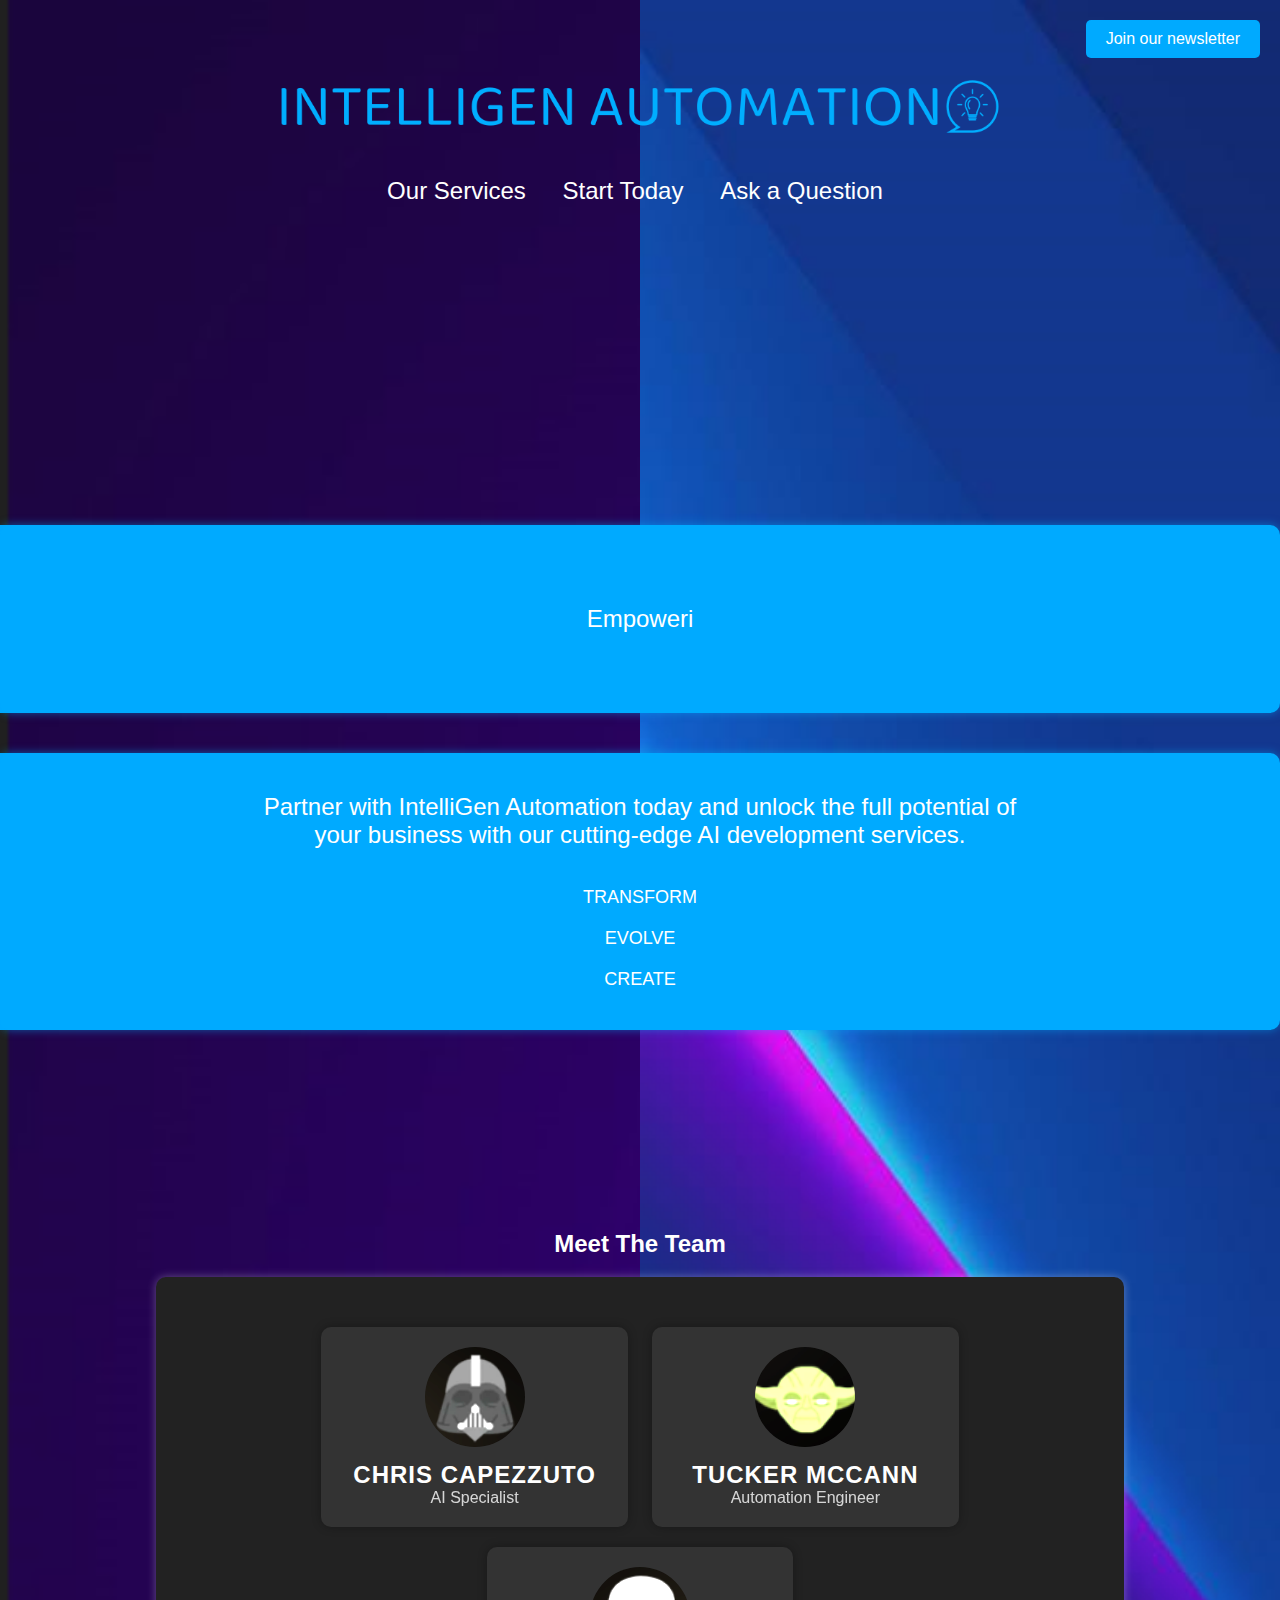
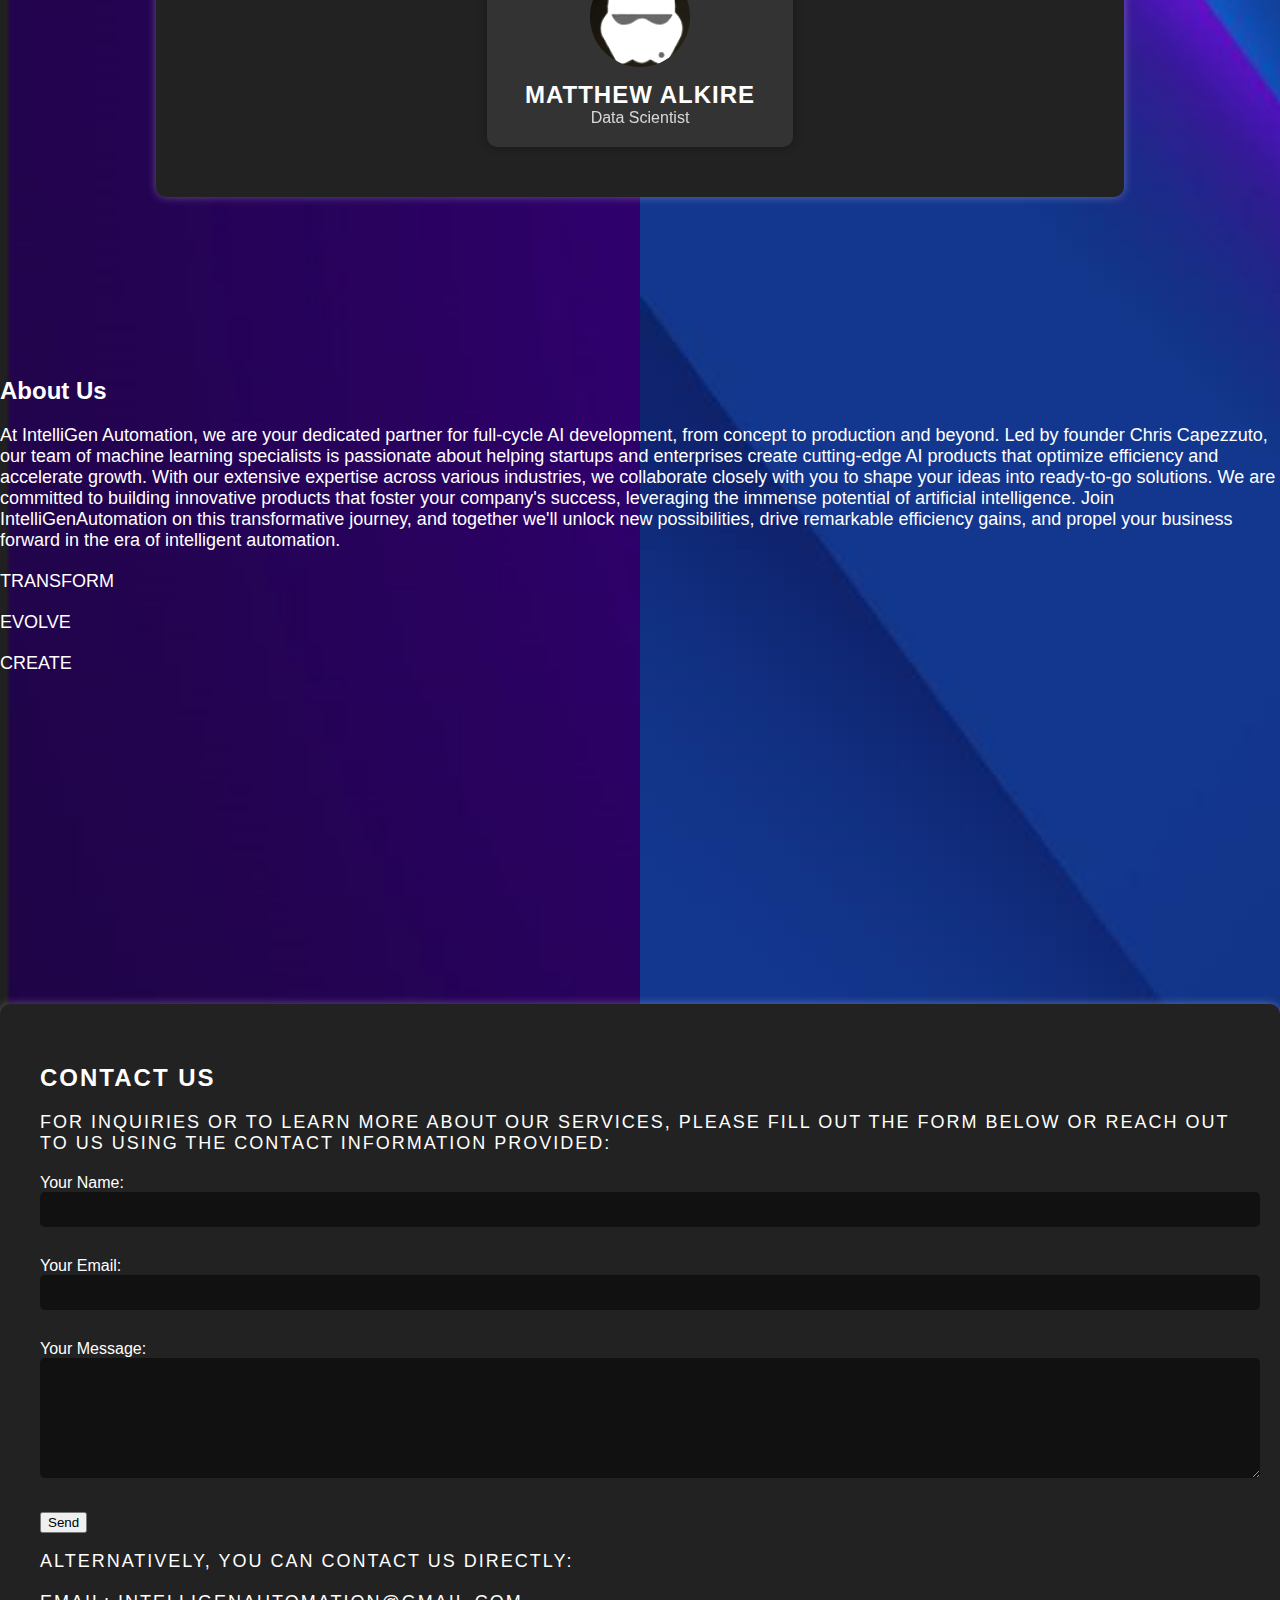
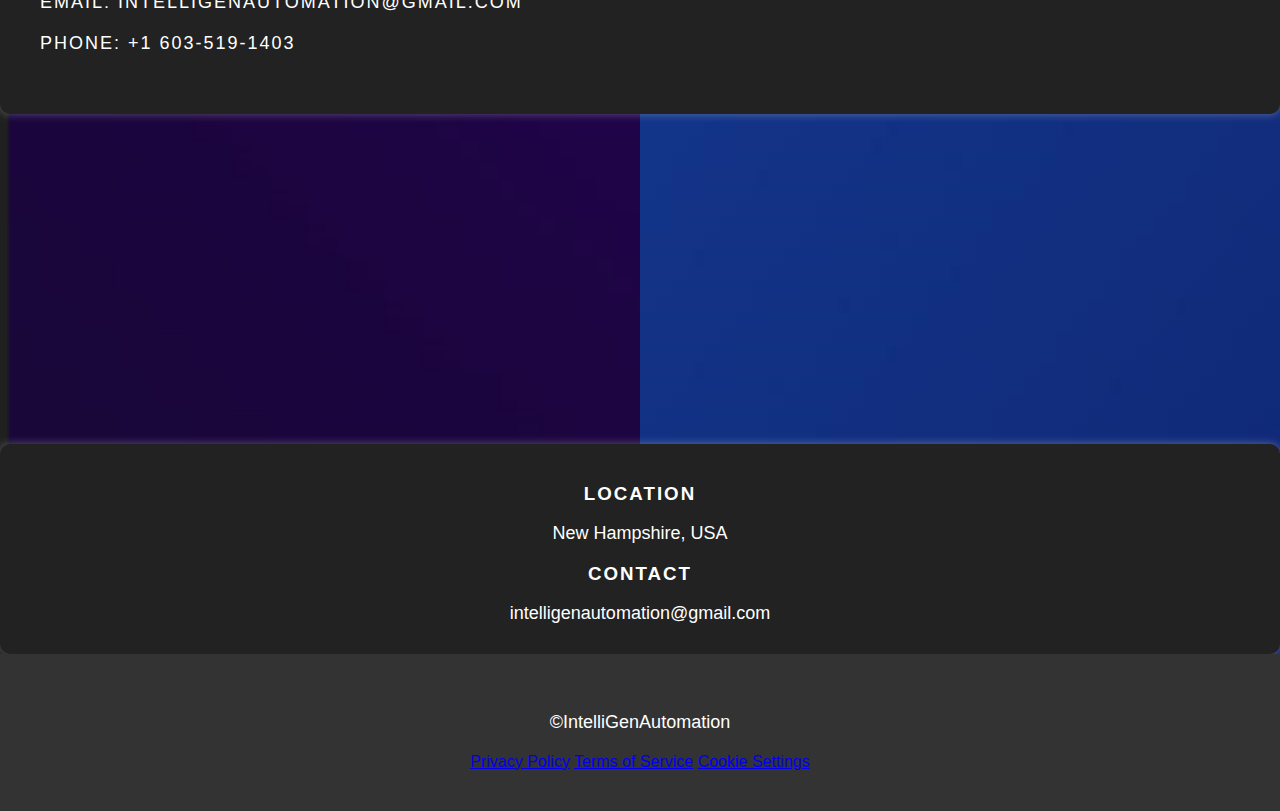
==== commit 8045025b: "Add files via upload" ====
--- a/index.html
+++ b/index.html
@@ -24,7 +24,7 @@
 
   </script>
 <head>
-  <title>Your Page Title</title>
+  <title>IntelliGen Automation</title>
   <link rel="stylesheet" href="styles.css">
 </head>
 <body>
--- a/styles.css
+++ b/styles.css
@@ -31,12 +31,22 @@
       position: absolute;
       top: 0;
       left: 50%;
-      width: 100%;
+      width: 50%;
       height: 100%;
       background-image: url("background2.png");
       background-size: cover;
       background-repeat: no-repeat;
       z-index: -1;
+    }
+
+    /* Responsive CSS using media queries */
+    @media (max-width: 768px) {
+      body::before,
+      body::after {
+        /* Adjust the width for mobile devices */
+        width: 100%;
+        left: 0;
+      }
     }
    /* Add spacing between blocks */
     .block1,
